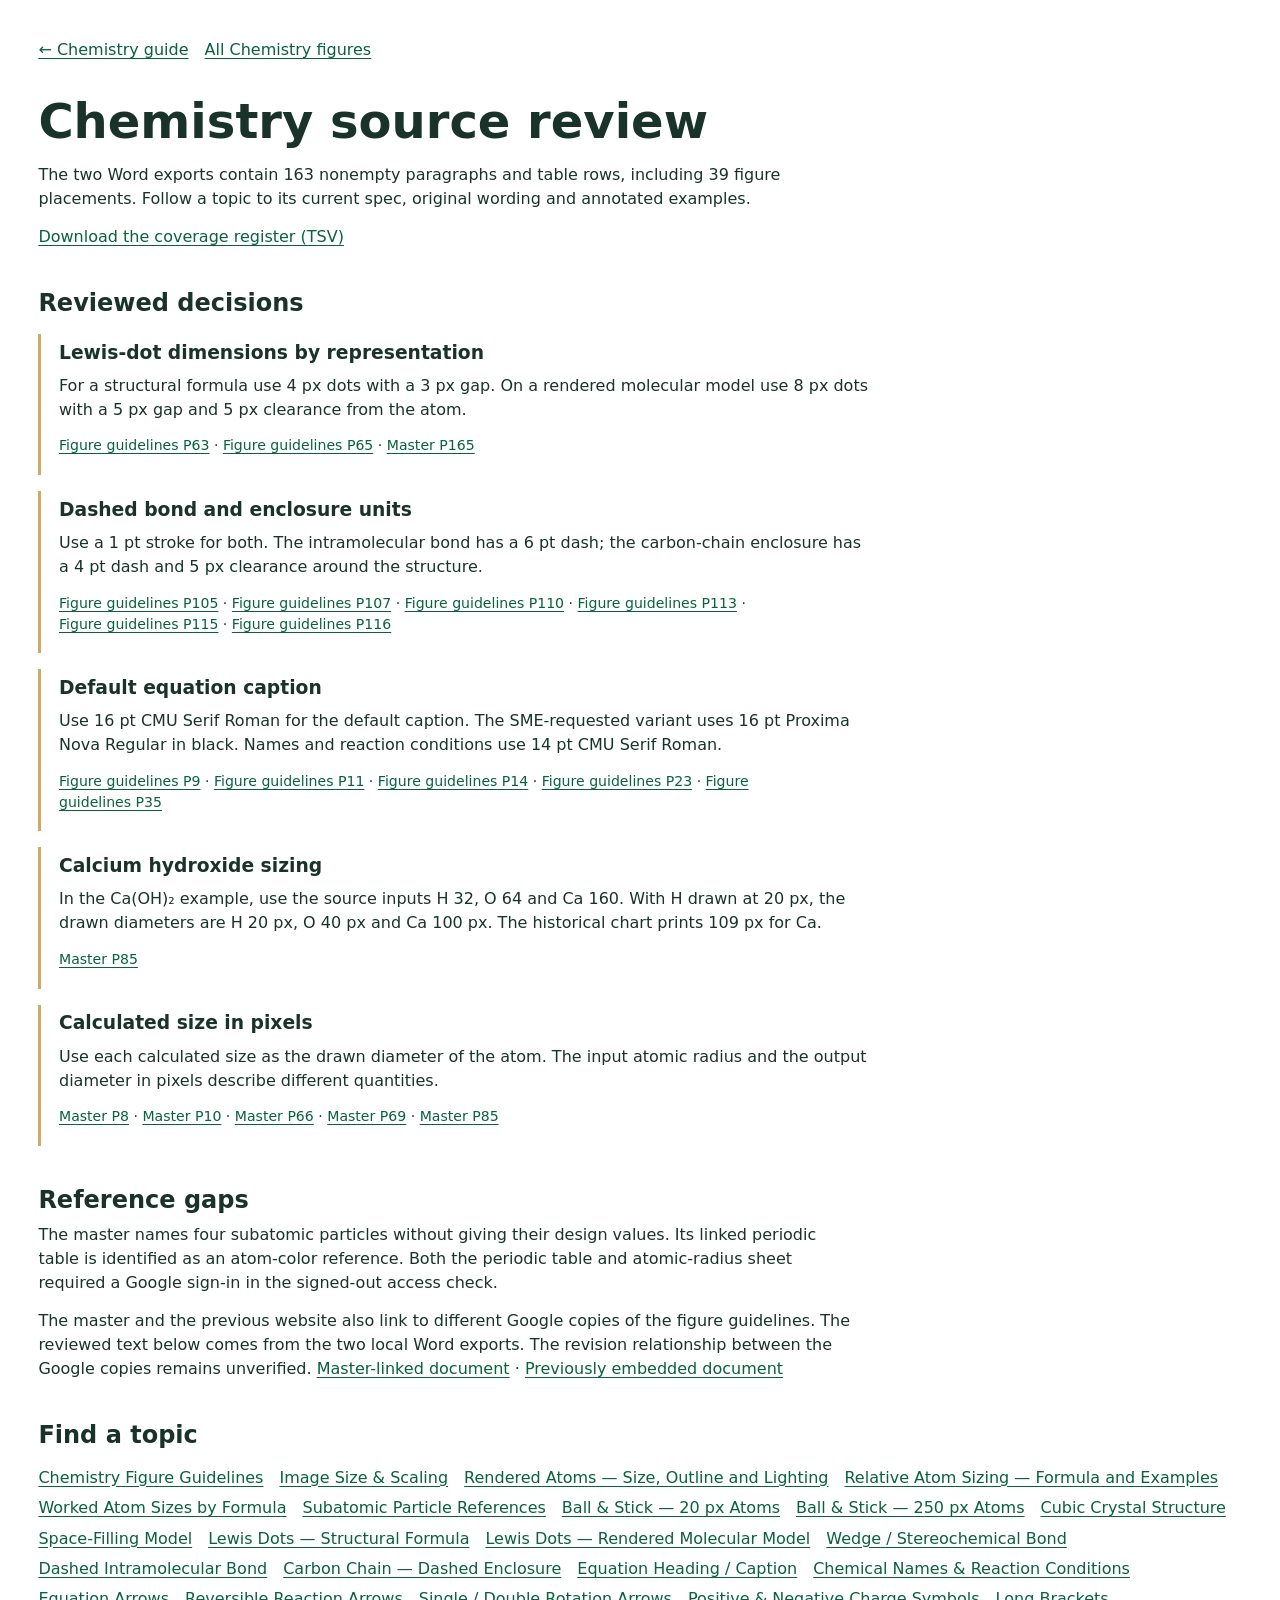
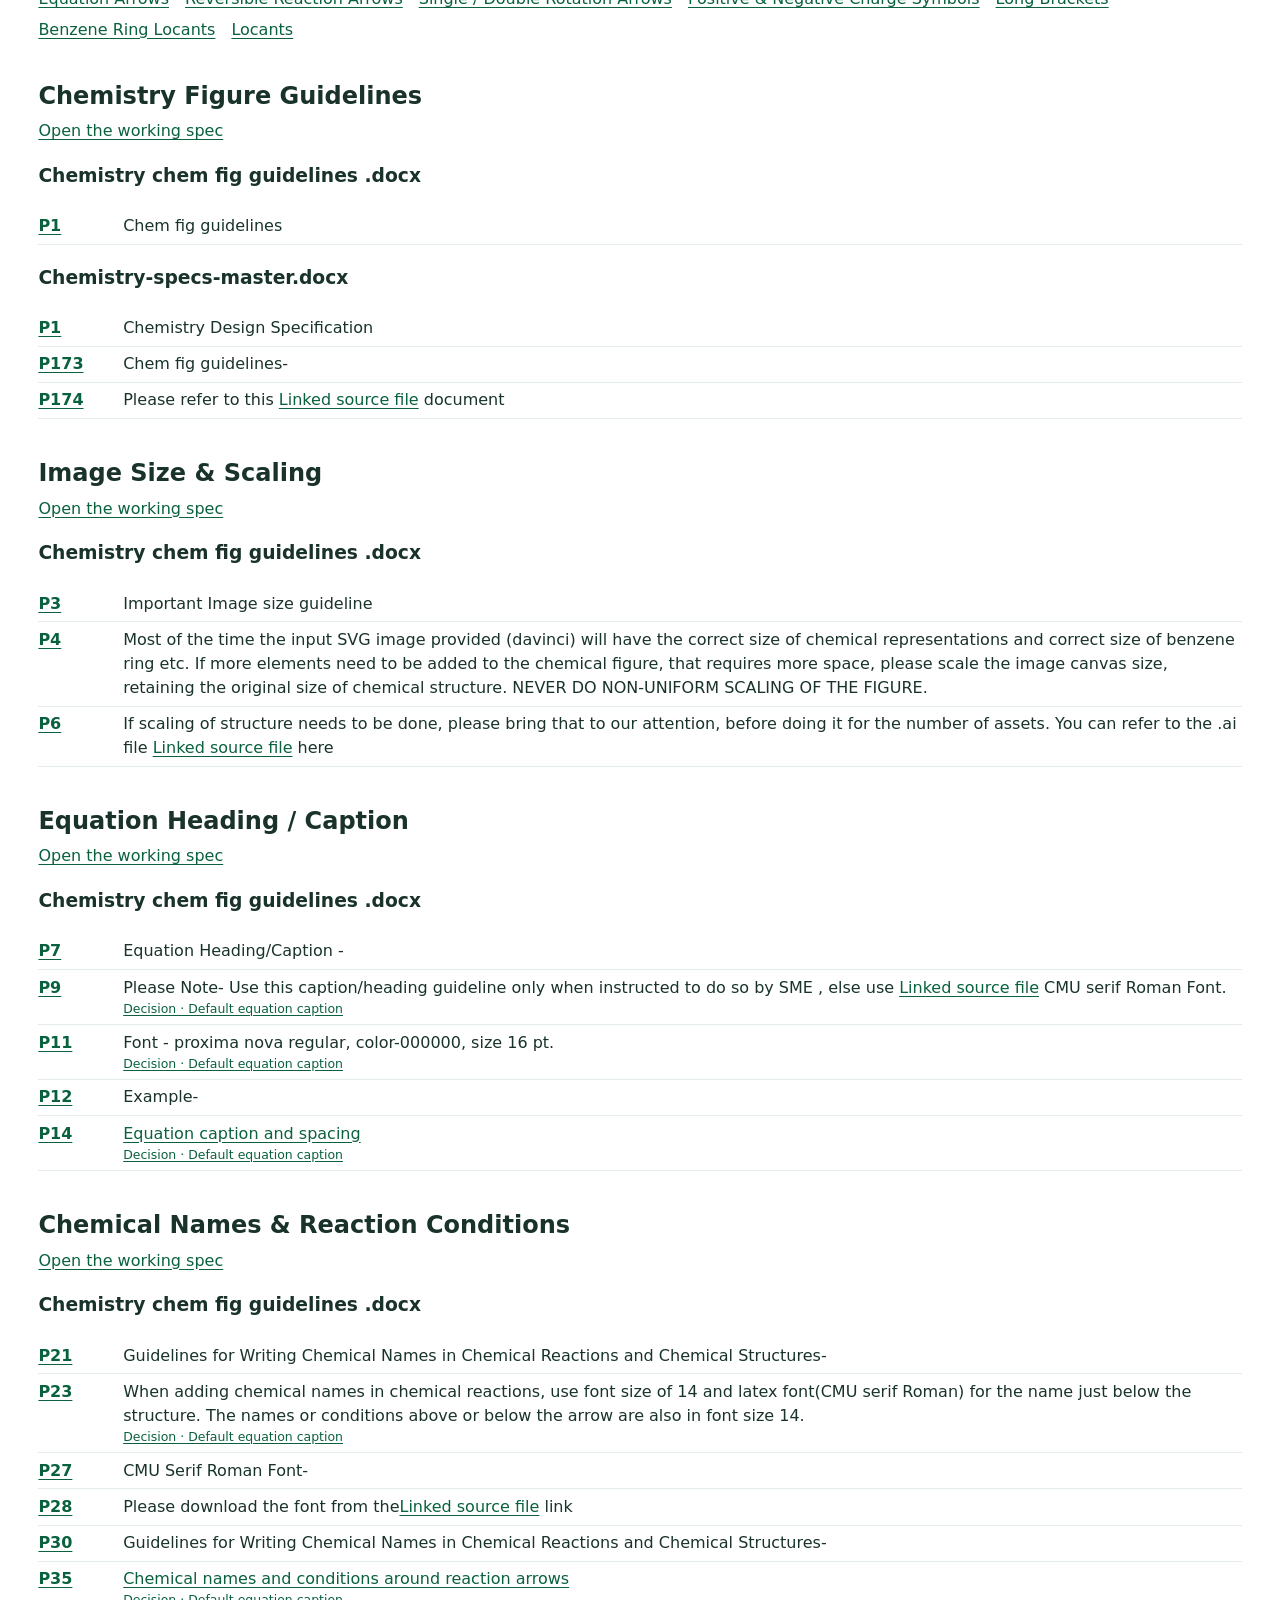
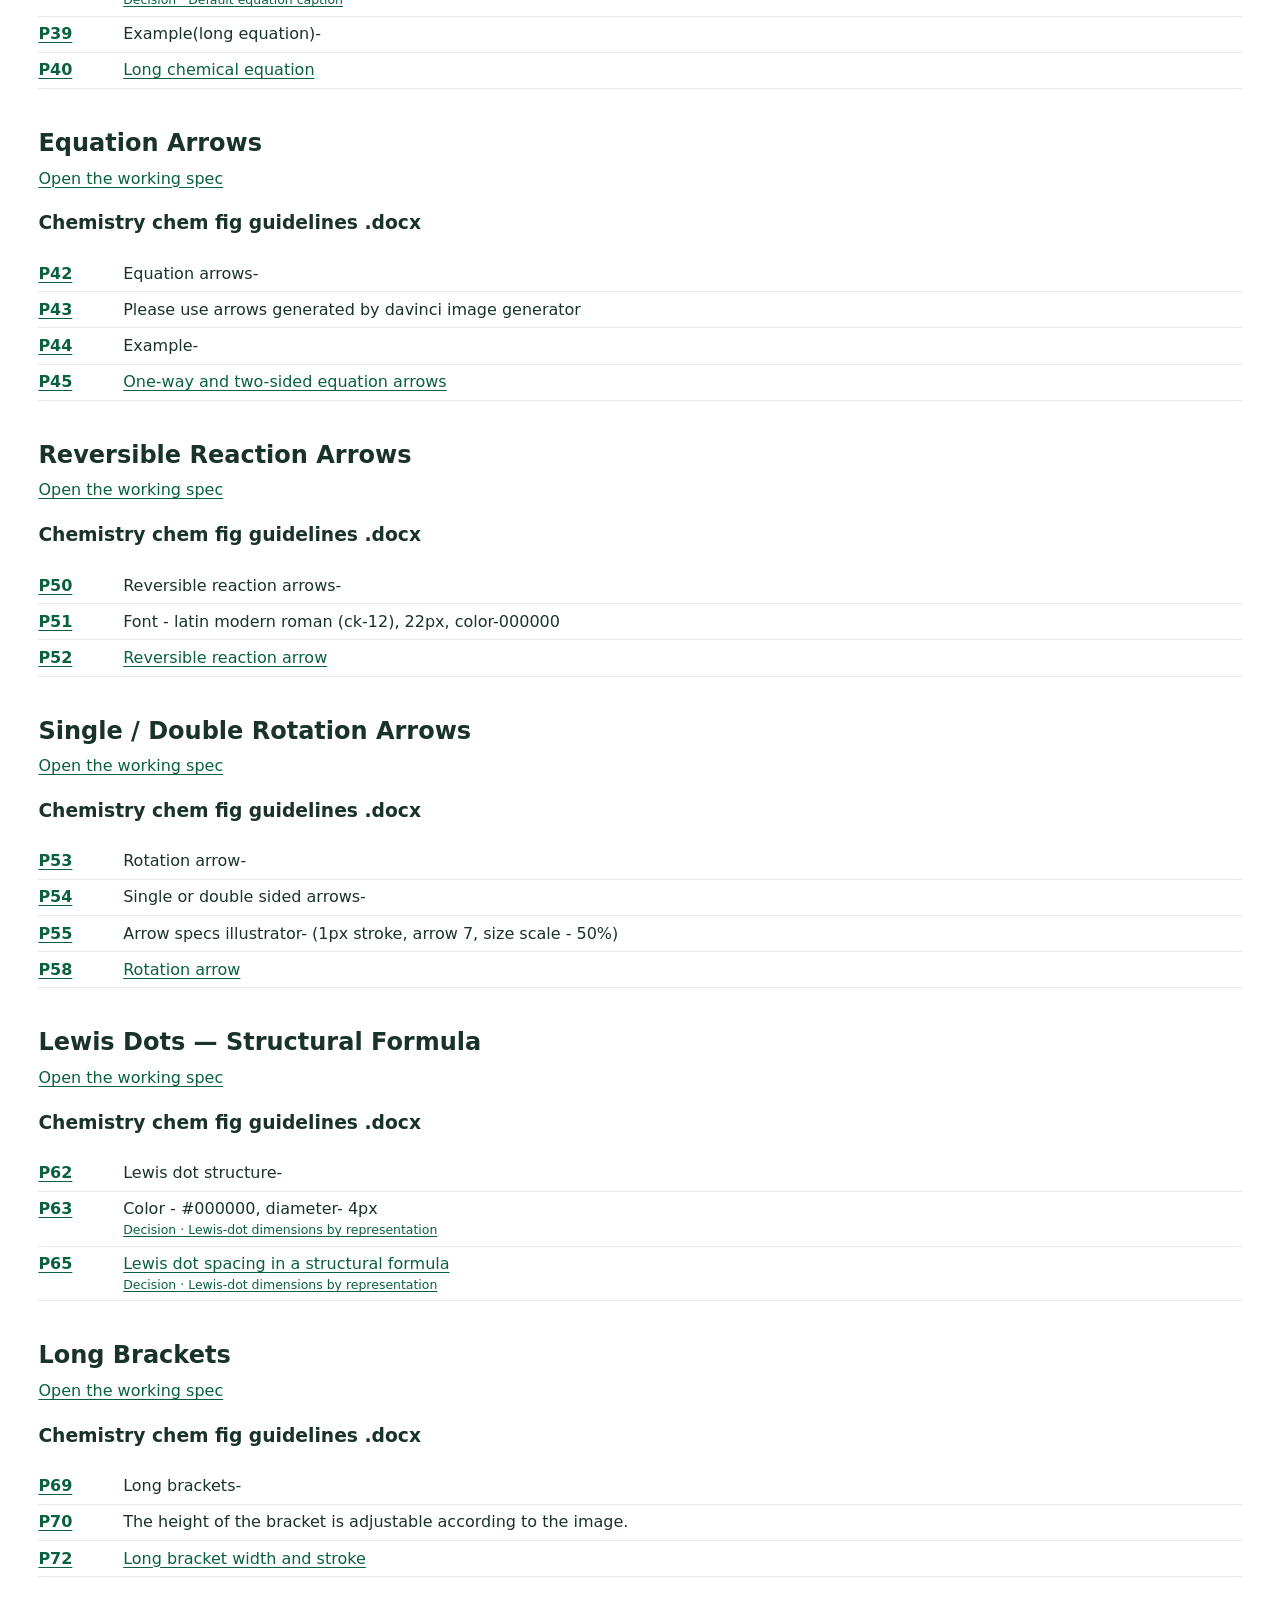
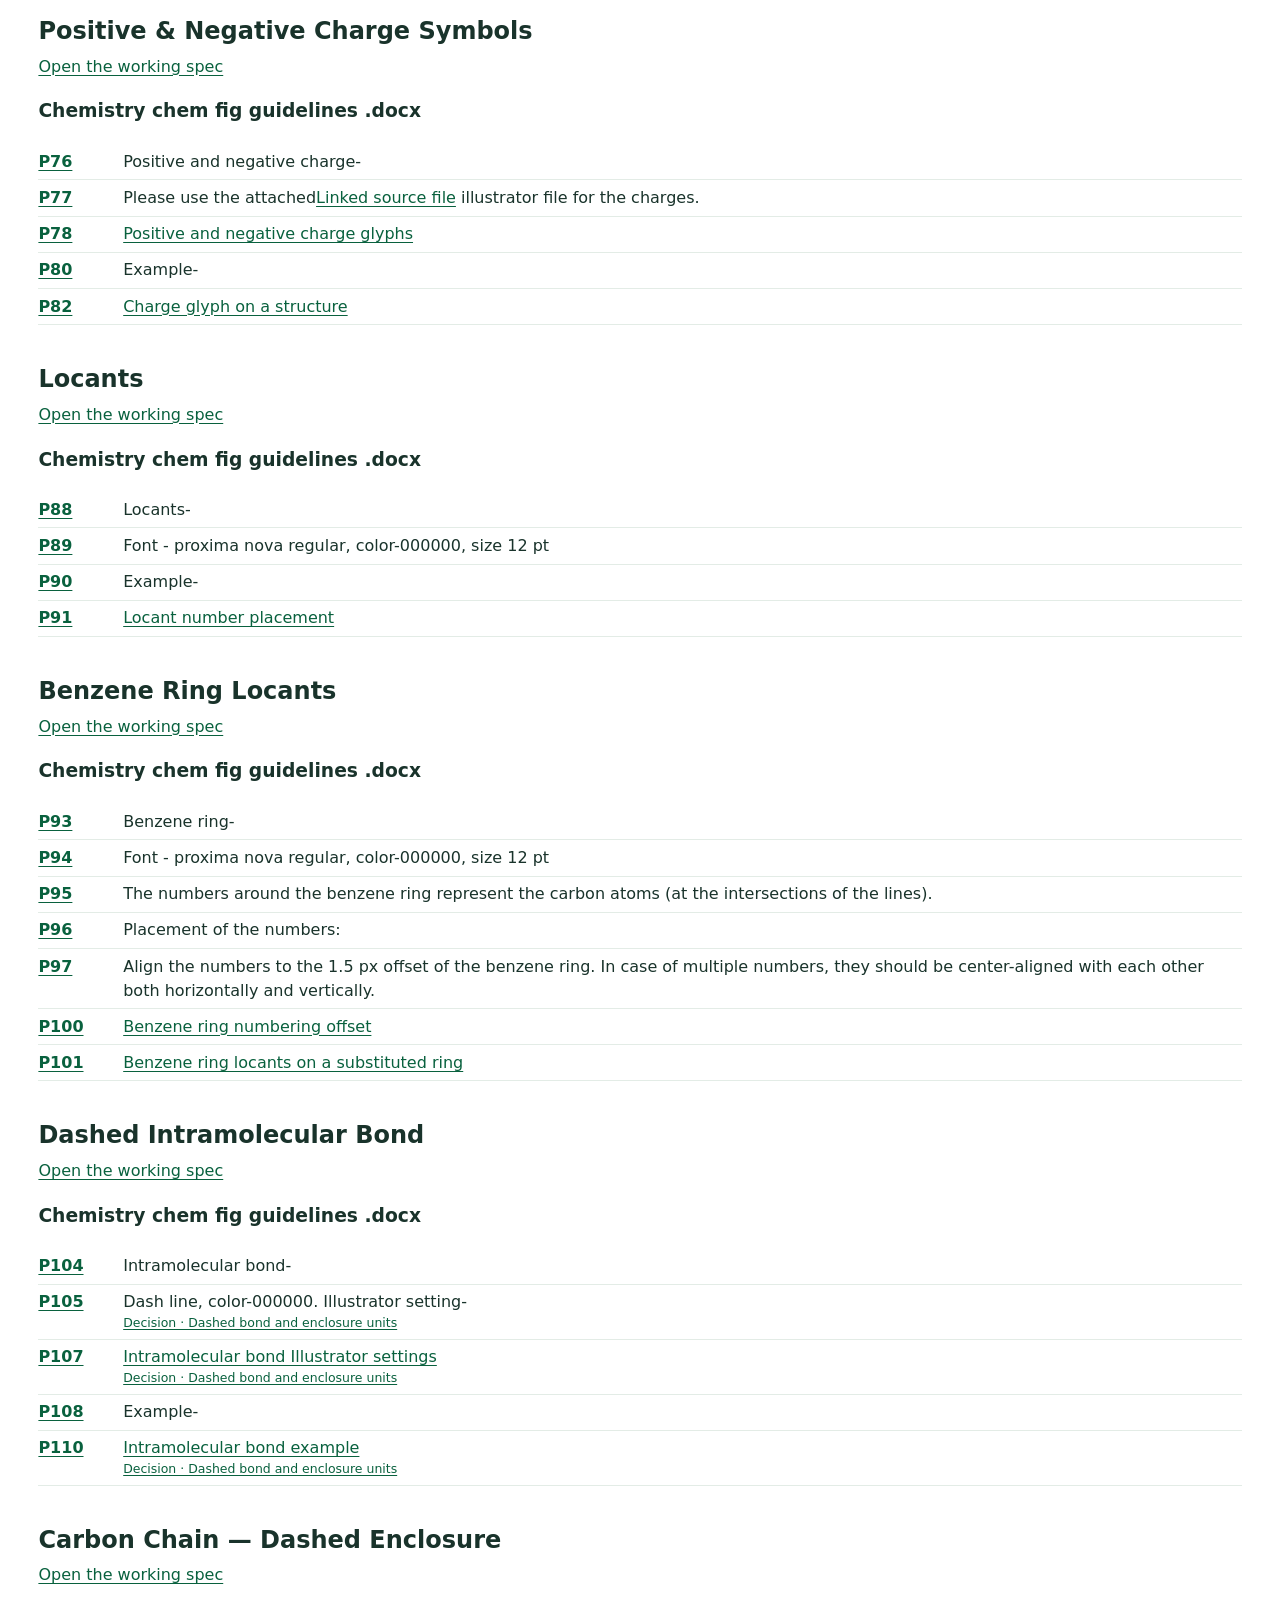
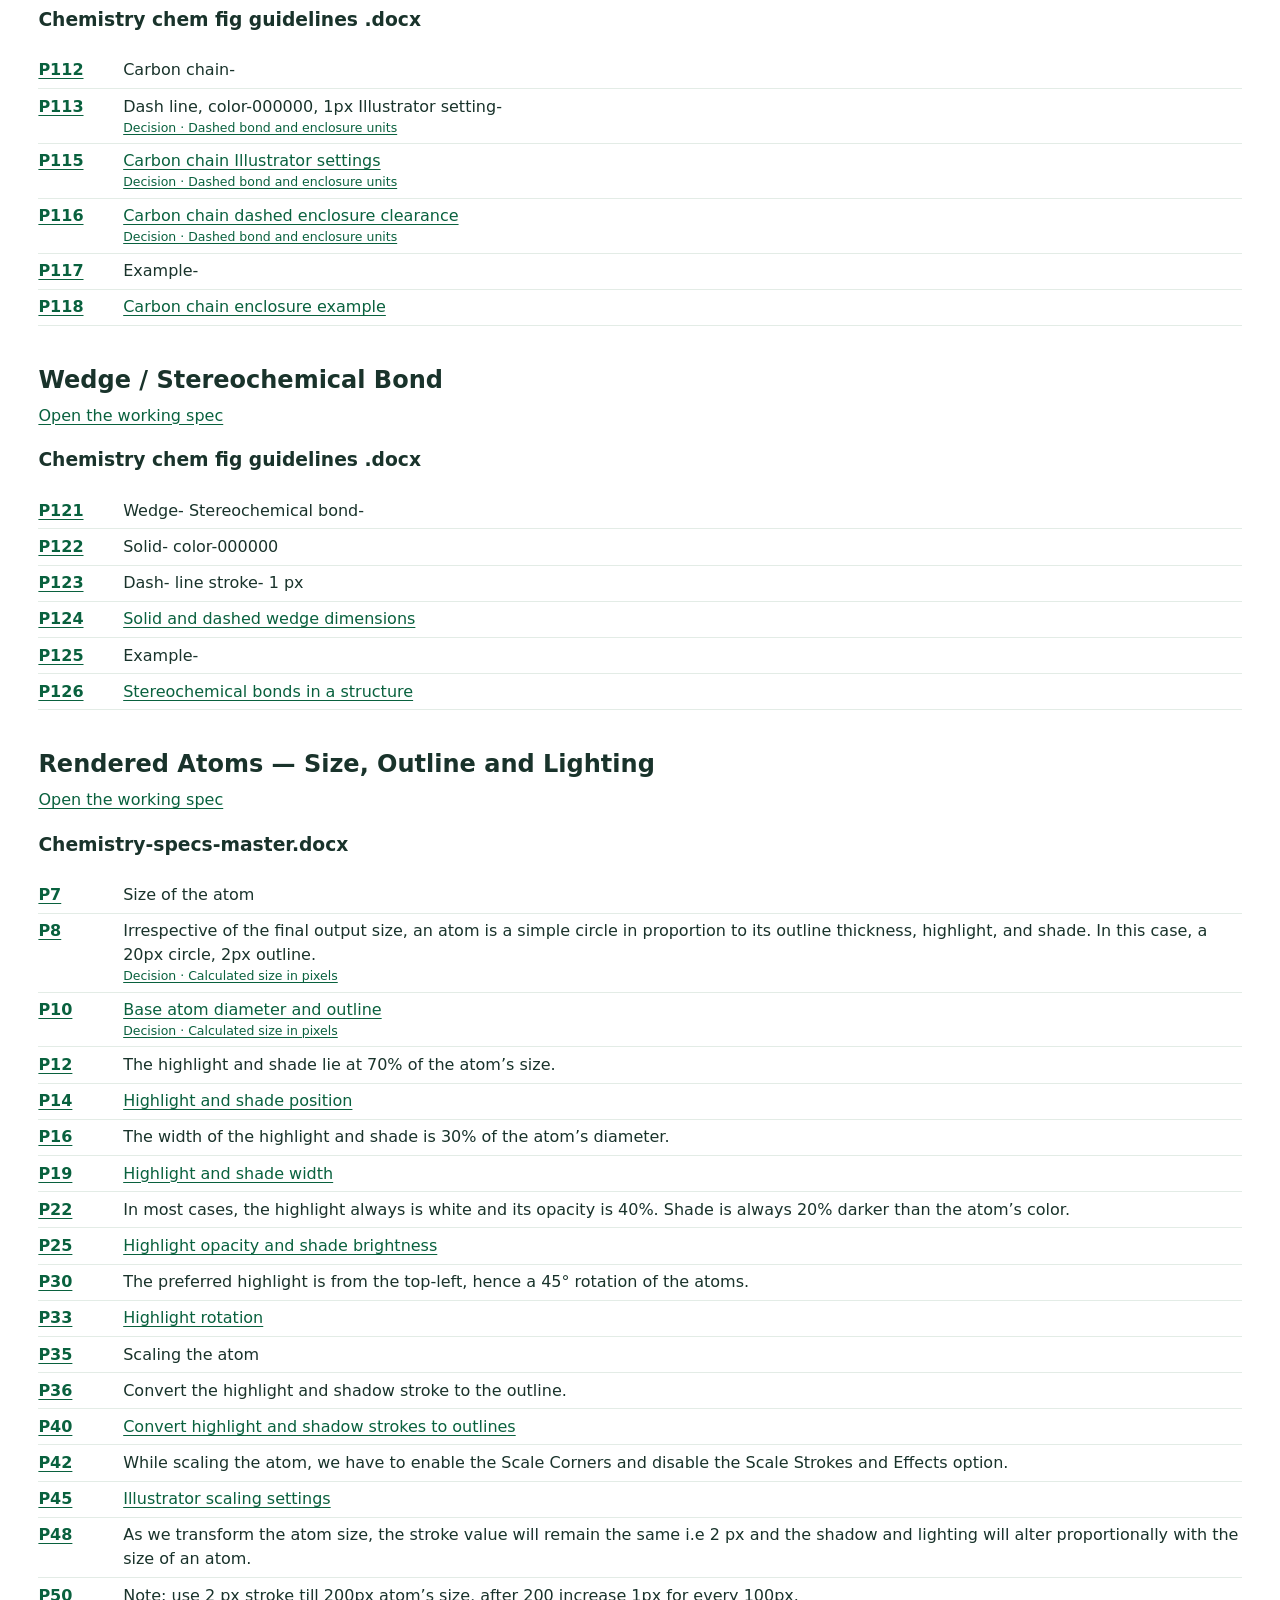
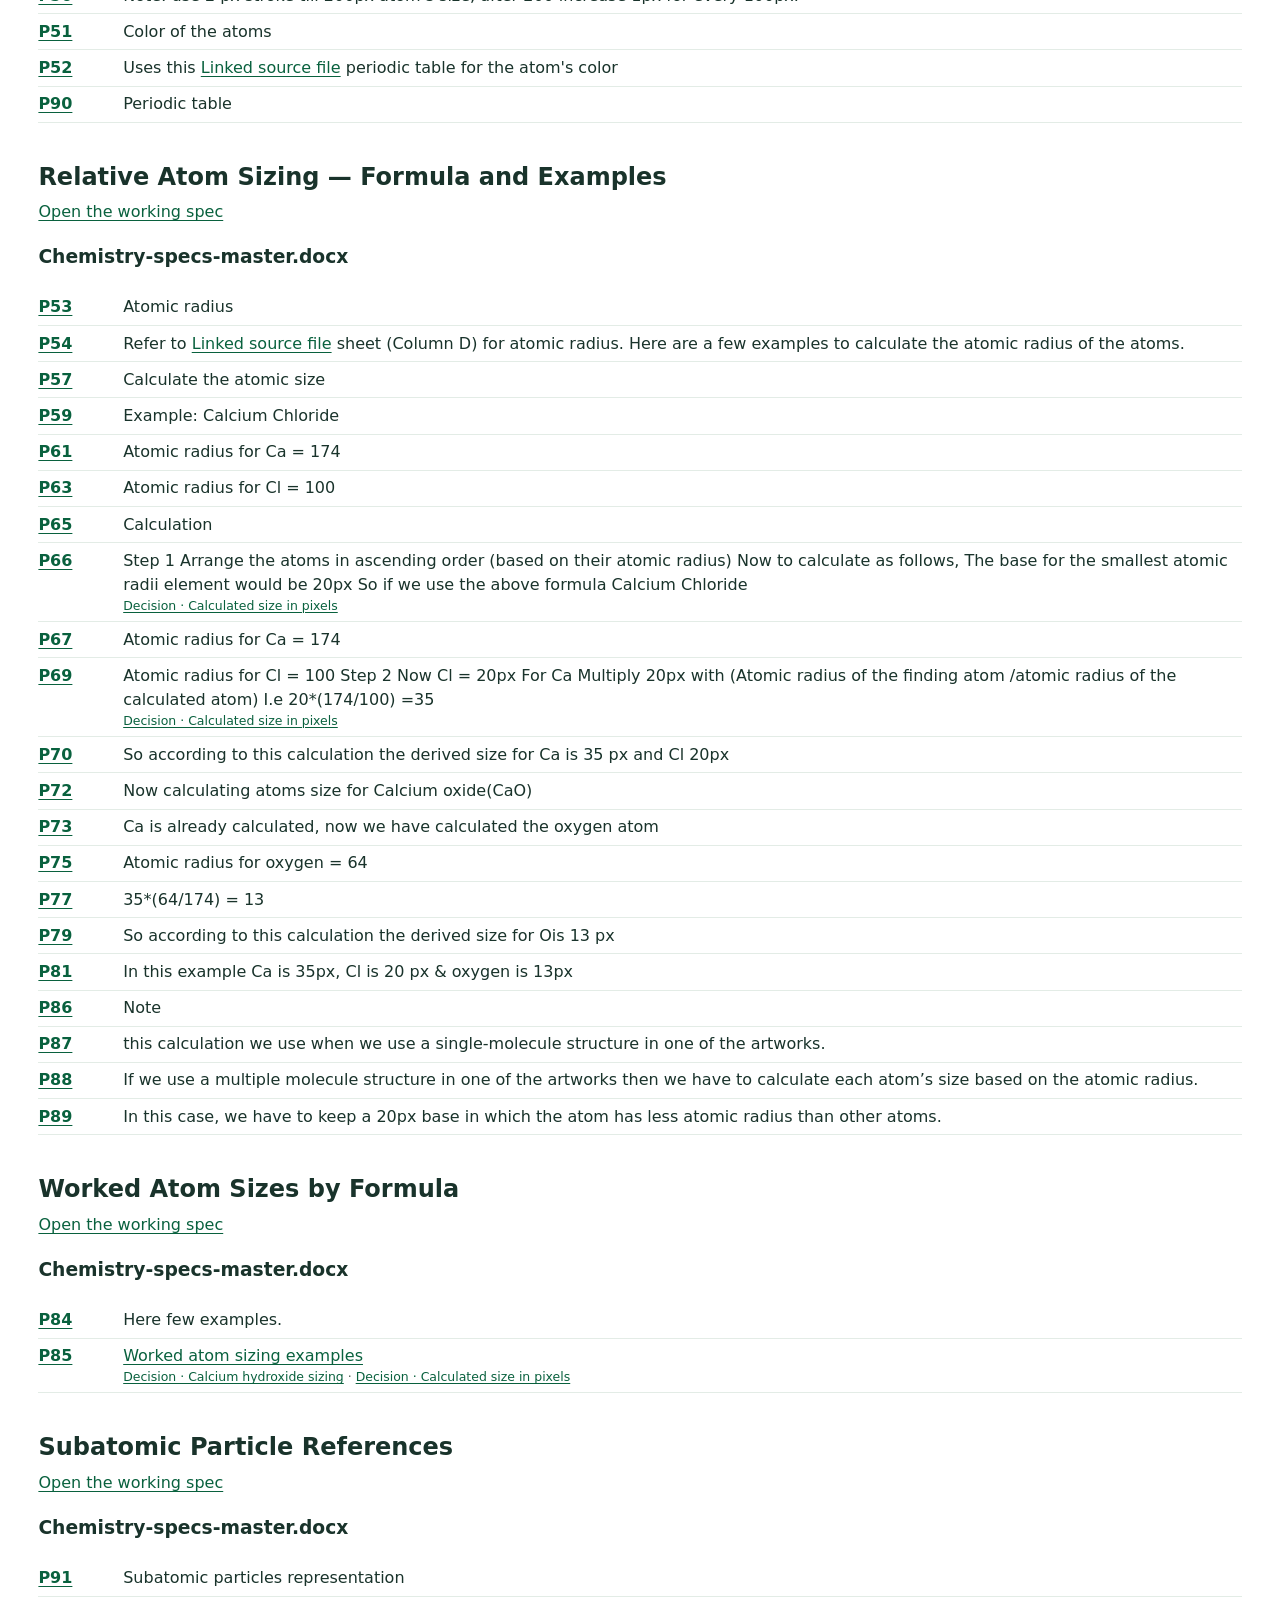
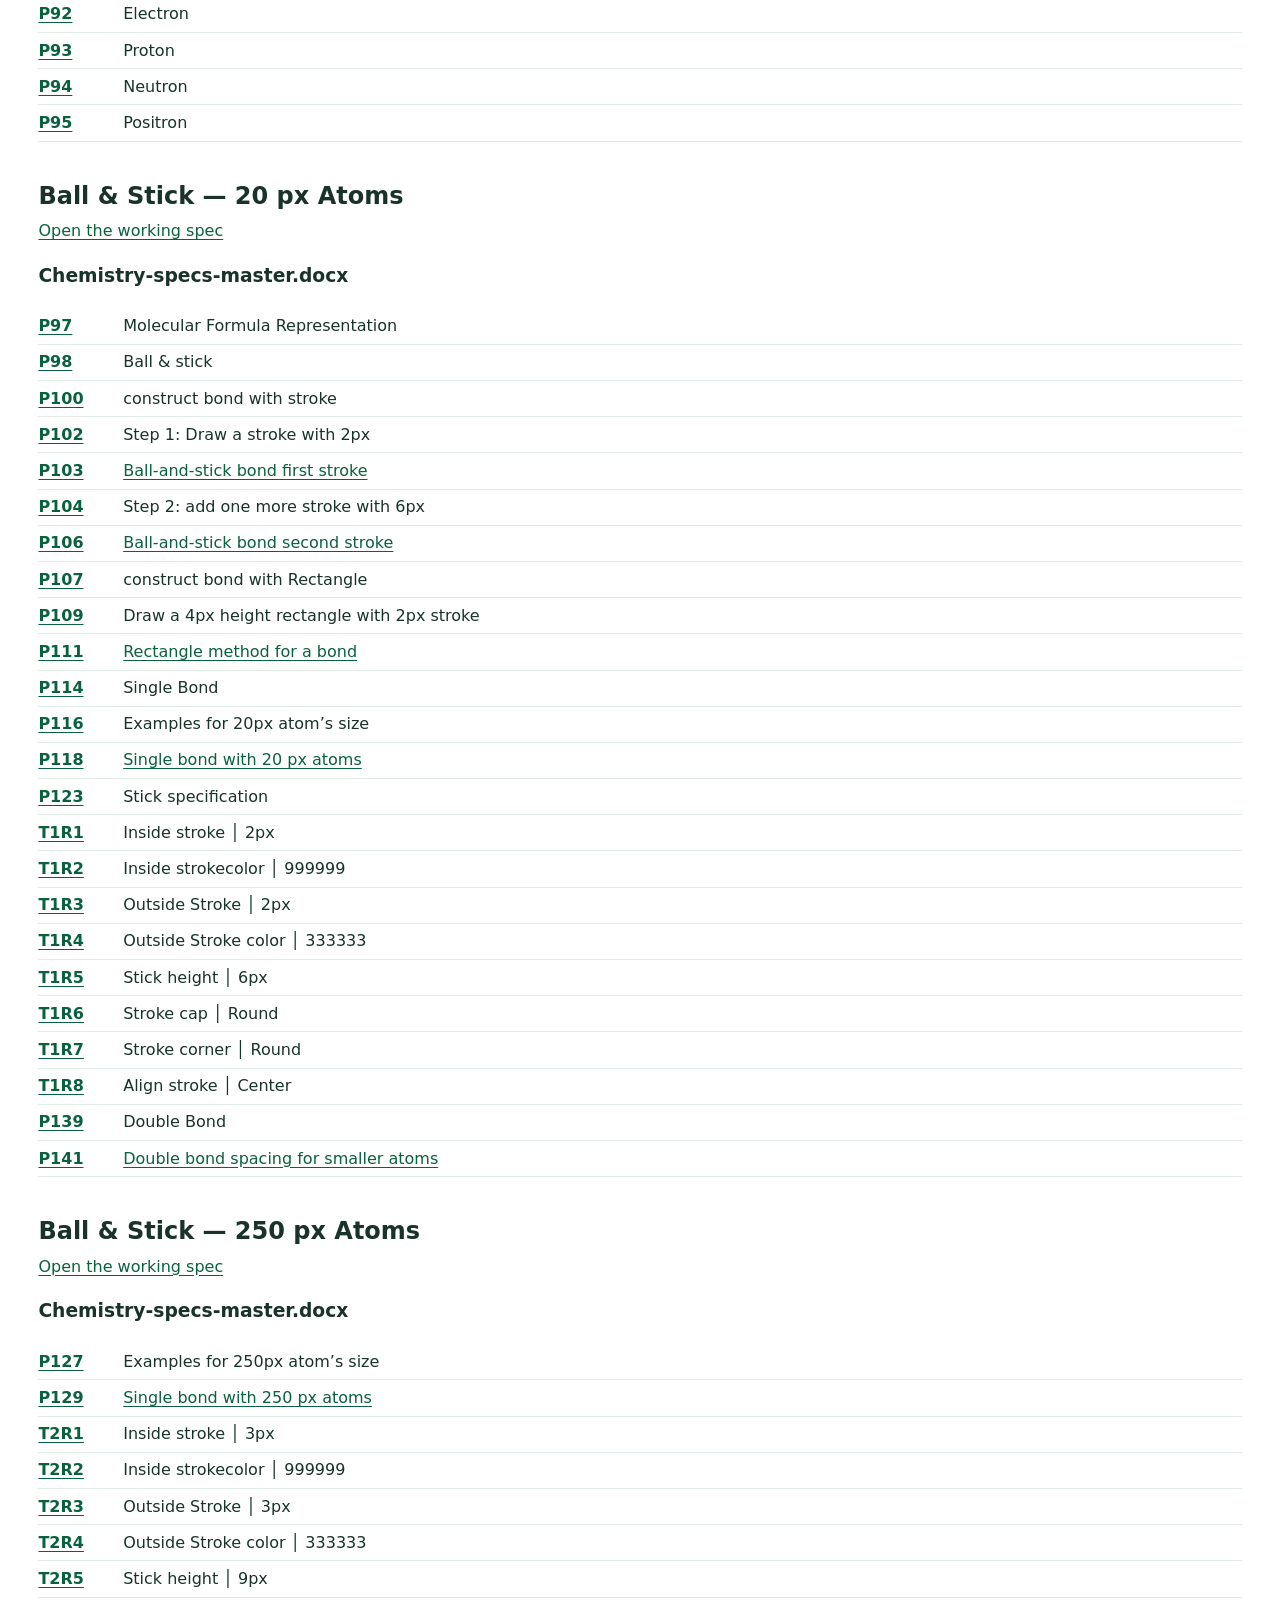
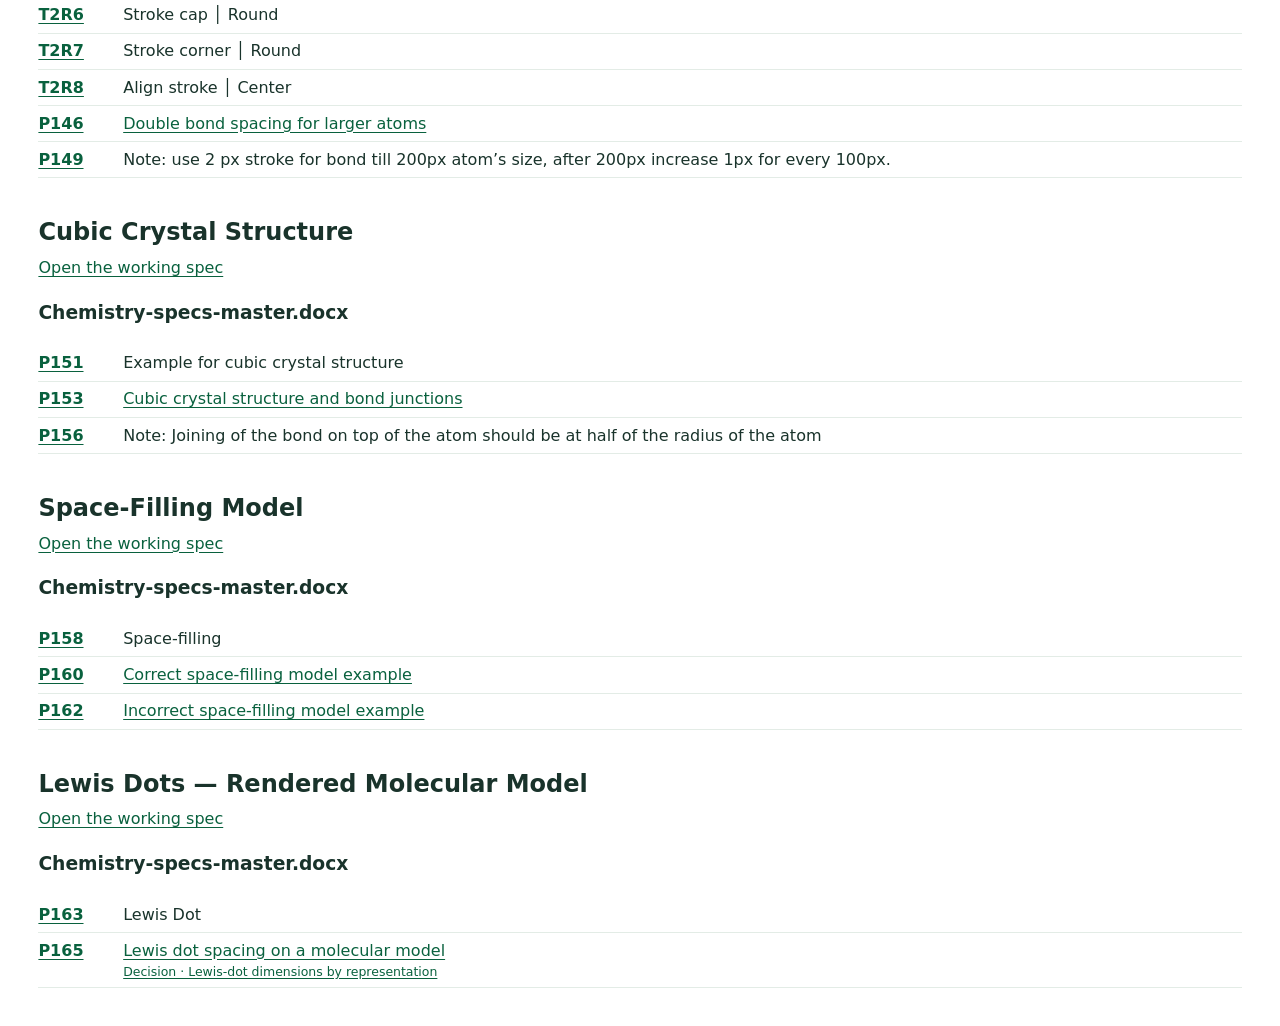
==== chemistry-review/index.html @ 17029b1c "Publish reviewed Chemistry design rules and source figures" ====
<!doctype html><html lang="en"><meta charset="utf-8"><meta name="viewport" content="width=device-width,initial-scale=1"><title>Chemistry source review · CK-12</title><link rel="stylesheet" href="../math-review/review.css"><main>
<nav><a href="../?spec=chem-fig-doc">← Chemistry guide</a>　<a href="../source-images/?subject=Chemistry">All Chemistry figures</a></nav>
<h1>Chemistry source review</h1><p>The two Word exports contain 163 nonempty paragraphs and table rows, including 39 figure placements. Follow a topic to its current spec, original wording and annotated examples.</p>
<p><a href="source-coverage.tsv">Download the coverage register (TSV)</a></p>
<h2 id="decisions">Reviewed decisions</h2>
<article id="decision-lewis"><h3>Lewis-dot dimensions by representation</h3><p>For a structural formula use 4 px dots with a 3 px gap. On a rendered molecular model use 8 px dots with a 5 px gap and 5 px clearance from the atom.</p><p class="refs"><a href="#FP63">Figure guidelines P63</a> · <a href="#FP65">Figure guidelines P65</a> · <a href="#MP165">Master P165</a></p></article>
<article id="decision-strokes"><h3>Dashed bond and enclosure units</h3><p>Use a 1 pt stroke for both. The intramolecular bond has a 6 pt dash; the carbon-chain enclosure has a 4 pt dash and 5 px clearance around the structure.</p><p class="refs"><a href="#FP105">Figure guidelines P105</a> · <a href="#FP107">Figure guidelines P107</a> · <a href="#FP110">Figure guidelines P110</a> · <a href="#FP113">Figure guidelines P113</a> · <a href="#FP115">Figure guidelines P115</a> · <a href="#FP116">Figure guidelines P116</a></p></article>
<article id="decision-caption"><h3>Default equation caption</h3><p>Use 16 pt CMU Serif Roman for the default caption. The SME-requested variant uses 16 pt Proxima Nova Regular in black. Names and reaction conditions use 14 pt CMU Serif Roman.</p><p class="refs"><a href="#FP9">Figure guidelines P9</a> · <a href="#FP11">Figure guidelines P11</a> · <a href="#FP14">Figure guidelines P14</a> · <a href="#FP23">Figure guidelines P23</a> · <a href="#FP35">Figure guidelines P35</a></p></article>
<article id="decision-calcium"><h3>Calcium hydroxide sizing</h3><p>In the Ca(OH)₂ example, use the source inputs H 32, O 64 and Ca 160. With H drawn at 20 px, the drawn diameters are H 20 px, O 40 px and Ca 100 px. The historical chart prints 109 px for Ca.</p><p class="refs"><a href="#MP85">Master P85</a></p></article>
<article id="decision-diameter"><h3>Calculated size in pixels</h3><p>Use each calculated size as the drawn diameter of the atom. The input atomic radius and the output diameter in pixels describe different quantities.</p><p class="refs"><a href="#MP8">Master P8</a> · <a href="#MP10">Master P10</a> · <a href="#MP66">Master P66</a> · <a href="#MP69">Master P69</a> · <a href="#MP85">Master P85</a></p></article>
<h2>Reference gaps</h2><p>The master names four subatomic particles without giving their design values. Its linked periodic table is identified as an atom-color reference. Both the periodic table and atomic-radius sheet required a Google sign-in in the signed-out access check.</p><p>The master and the previous website also link to different Google copies of the figure guidelines. The reviewed text below comes from the two local Word exports. The revision relationship between the Google copies remains unverified. <a href="https://docs.google.com/document/d/1Hb41vVrLem7t7xaDJa_wzyF-lQygRajLfeIqIqdm0hU?usp=drive_fs">Master-linked document</a> · <a href="https://docs.google.com/document/d/14FD8QgNC7PnpQK_DXEW1kOVtYjal9ZN9/preview">Previously embedded document</a></p>
<h2>Find a topic</h2><nav class="contents"><a href="#topic-chem-fig-doc">Chemistry Figure Guidelines</a><a href="#topic-chem-image-size">Image Size &amp; Scaling</a><a href="#topic-atom-base">Rendered Atoms — Size, Outline and Lighting</a><a href="#topic-atom-scaling">Relative Atom Sizing — Formula and Examples</a><a href="#topic-atom-size-examples">Worked Atom Sizes by Formula</a><a href="#topic-subatomic">Subatomic Particle References</a><a href="#topic-ball-stick-small">Ball &amp; Stick — 20 px Atoms</a><a href="#topic-ball-stick-large">Ball &amp; Stick — 250 px Atoms</a><a href="#topic-cubic-crystal">Cubic Crystal Structure</a><a href="#topic-space-filling">Space-Filling Model</a><a href="#topic-lewis-dot-chem">Lewis Dots — Structural Formula</a><a href="#topic-lewis-dot-model">Lewis Dots — Rendered Molecular Model</a><a href="#topic-wedge-bond">Wedge / Stereochemical Bond</a><a href="#topic-intramolecular">Dashed Intramolecular Bond</a><a href="#topic-carbon-chain">Carbon Chain — Dashed Enclosure</a><a href="#topic-chem-equation-font">Equation Heading / Caption</a><a href="#topic-chem-names">Chemical Names &amp; Reaction Conditions</a><a href="#topic-equation-arrows">Equation Arrows</a><a href="#topic-reversible-reaction">Reversible Reaction Arrows</a><a href="#topic-rotation-arrows">Single / Double Rotation Arrows</a><a href="#topic-chem-charge">Positive &amp; Negative Charge Symbols</a><a href="#topic-long-brackets">Long Brackets</a><a href="#topic-benzene-ring">Benzene Ring Locants</a><a href="#topic-locants">Locants</a></nav>
<section id="topic-chem-fig-doc"><h2>Chemistry Figure Guidelines</h2><p><a href="../?spec=chem-fig-doc">Open the working spec</a></p>
<h3>Chemistry chem fig guidelines .docx</h3>
<div class="passage" id="FP1"><b><a href="#FP1">P1</a></b><div>Chem fig guidelines</div></div>
<h3>Chemistry-specs-master.docx</h3>
<div class="passage" id="MP1"><b><a href="#MP1">P1</a></b><div>Chemistry Design Specification</div></div>
<div class="passage" id="MP173"><b><a href="#MP173">P173</a></b><div>Chem fig guidelines-</div></div>
<div class="passage" id="MP174"><b><a href="#MP174">P174</a></b><div>Please refer to this <a href="https://docs.google.com/document/d/1Hb41vVrLem7t7xaDJa_wzyF-lQygRajLfeIqIqdm0hU?usp=drive_fs">Linked source file</a> document</div></div>
</section>
<section id="topic-chem-image-size"><h2>Image Size &amp; Scaling</h2><p><a href="../?spec=chem-image-size">Open the working spec</a></p>
<h3>Chemistry chem fig guidelines .docx</h3>
<div class="passage" id="FP3"><b><a href="#FP3">P3</a></b><div>Important Image size guideline</div></div>
<div class="passage" id="FP4"><b><a href="#FP4">P4</a></b><div>Most of the time the input SVG image provided (davinci) will have the correct size of chemical representations and correct size of benzene ring etc. If more elements need to be added to the chemical figure, that requires more space, please scale the image canvas size, retaining the original size of chemical structure.  NEVER DO NON-UNIFORM SCALING OF THE FIGURE.</div></div>
<div class="passage" id="FP6"><b><a href="#FP6">P6</a></b><div>If scaling of structure needs to be done, please bring that to our attention, before doing it for the number of assets.  You can refer to the .ai file <a href="https://drive.google.com/open?id=1TbVfYxc1cIMVSrS2a3U2ZzQ8_Q62gzma&amp;usp=drive_fs">Linked source file</a> here</div></div>
</section>
<section id="topic-chem-equation-font"><h2>Equation Heading / Caption</h2><p><a href="../?spec=chem-equation-font">Open the working spec</a></p>
<h3>Chemistry chem fig guidelines .docx</h3>
<div class="passage" id="FP7"><b><a href="#FP7">P7</a></b><div>Equation Heading/Caption -</div></div>
<div class="passage" id="FP9"><b><a href="#FP9">P9</a></b><div>Please Note- Use this caption/heading guideline only when instructed to do so by SME , else use <a href="https://drive.google.com/open?id=1wM5EEnnxLuiuwTp-aik9oHhLZNIDapLj&amp;usp=drive_fs">Linked source file</a> CMU serif Roman Font. <small><a href="#decision-caption">Decision · Default equation caption</a></small></div></div>
<div class="passage" id="FP11"><b><a href="#FP11">P11</a></b><div>Font - proxima nova regular, color-000000, size 16 pt. <small><a href="#decision-caption">Decision · Default equation caption</a></small></div></div>
<div class="passage" id="FP12"><b><a href="#FP12">P12</a></b><div>Example-</div></div>
<div class="passage" id="FP14"><b><a href="#FP14">P14</a></b><div><a href="../source-images/#chemistry-figures-p14">Equation caption and spacing</a> <small><a href="#decision-caption">Decision · Default equation caption</a></small></div></div>
</section>
<section id="topic-chem-names"><h2>Chemical Names &amp; Reaction Conditions</h2><p><a href="../?spec=chem-names">Open the working spec</a></p>
<h3>Chemistry chem fig guidelines .docx</h3>
<div class="passage" id="FP21"><b><a href="#FP21">P21</a></b><div>Guidelines for Writing Chemical Names in Chemical Reactions and Chemical Structures-</div></div>
<div class="passage" id="FP23"><b><a href="#FP23">P23</a></b><div>When adding chemical names in chemical reactions, use font size of 14 and latex font(CMU serif Roman) for the name just below the structure. The names or conditions above or below the arrow are also in font size 14. <small><a href="#decision-caption">Decision · Default equation caption</a></small></div></div>
<div class="passage" id="FP27"><b><a href="#FP27">P27</a></b><div>CMU Serif Roman Font-</div></div>
<div class="passage" id="FP28"><b><a href="#FP28">P28</a></b><div>Please download the font from the<a href="https://drive.google.com/open?id=1wM5EEnnxLuiuwTp-aik9oHhLZNIDapLj&amp;usp=drive_fs">Linked source file</a>  link</div></div>
<div class="passage" id="FP30"><b><a href="#FP30">P30</a></b><div>Guidelines for Writing Chemical Names in Chemical Reactions and Chemical Structures-</div></div>
<div class="passage" id="FP35"><b><a href="#FP35">P35</a></b><div><a href="../source-images/#chemistry-figures-p35">Chemical names and conditions around reaction arrows</a> <small><a href="#decision-caption">Decision · Default equation caption</a></small></div></div>
<div class="passage" id="FP39"><b><a href="#FP39">P39</a></b><div>Example(long equation)-</div></div>
<div class="passage" id="FP40"><b><a href="#FP40">P40</a></b><div><a href="../source-images/#chemistry-figures-p40">Long chemical equation</a></div></div>
</section>
<section id="topic-equation-arrows"><h2>Equation Arrows</h2><p><a href="../?spec=equation-arrows">Open the working spec</a></p>
<h3>Chemistry chem fig guidelines .docx</h3>
<div class="passage" id="FP42"><b><a href="#FP42">P42</a></b><div>Equation arrows-</div></div>
<div class="passage" id="FP43"><b><a href="#FP43">P43</a></b><div>Please use arrows generated by davinci image generator</div></div>
<div class="passage" id="FP44"><b><a href="#FP44">P44</a></b><div>Example-</div></div>
<div class="passage" id="FP45"><b><a href="#FP45">P45</a></b><div><a href="../source-images/#chemistry-figures-p45">One-way and two-sided equation arrows</a></div></div>
</section>
<section id="topic-reversible-reaction"><h2>Reversible Reaction Arrows</h2><p><a href="../?spec=reversible-reaction">Open the working spec</a></p>
<h3>Chemistry chem fig guidelines .docx</h3>
<div class="passage" id="FP50"><b><a href="#FP50">P50</a></b><div>Reversible reaction arrows-</div></div>
<div class="passage" id="FP51"><b><a href="#FP51">P51</a></b><div>Font - latin modern roman (ck-12), 22px, color-000000</div></div>
<div class="passage" id="FP52"><b><a href="#FP52">P52</a></b><div><a href="../source-images/#chemistry-figures-p52">Reversible reaction arrow</a></div></div>
</section>
<section id="topic-rotation-arrows"><h2>Single / Double Rotation Arrows</h2><p><a href="../?spec=rotation-arrows">Open the working spec</a></p>
<h3>Chemistry chem fig guidelines .docx</h3>
<div class="passage" id="FP53"><b><a href="#FP53">P53</a></b><div>Rotation arrow-</div></div>
<div class="passage" id="FP54"><b><a href="#FP54">P54</a></b><div>Single or double sided arrows-</div></div>
<div class="passage" id="FP55"><b><a href="#FP55">P55</a></b><div>Arrow specs illustrator-  (1px stroke, arrow 7, size scale - 50%)</div></div>
<div class="passage" id="FP58"><b><a href="#FP58">P58</a></b><div><a href="../source-images/#chemistry-figures-p58">Rotation arrow</a></div></div>
</section>
<section id="topic-lewis-dot-chem"><h2>Lewis Dots — Structural Formula</h2><p><a href="../?spec=lewis-dot-chem">Open the working spec</a></p>
<h3>Chemistry chem fig guidelines .docx</h3>
<div class="passage" id="FP62"><b><a href="#FP62">P62</a></b><div>Lewis dot structure-</div></div>
<div class="passage" id="FP63"><b><a href="#FP63">P63</a></b><div>Color - #000000, diameter- 4px <small><a href="#decision-lewis">Decision · Lewis-dot dimensions by representation</a></small></div></div>
<div class="passage" id="FP65"><b><a href="#FP65">P65</a></b><div><a href="../source-images/#chemistry-figures-p65">Lewis dot spacing in a structural formula</a> <small><a href="#decision-lewis">Decision · Lewis-dot dimensions by representation</a></small></div></div>
</section>
<section id="topic-long-brackets"><h2>Long Brackets</h2><p><a href="../?spec=long-brackets">Open the working spec</a></p>
<h3>Chemistry chem fig guidelines .docx</h3>
<div class="passage" id="FP69"><b><a href="#FP69">P69</a></b><div>Long brackets-</div></div>
<div class="passage" id="FP70"><b><a href="#FP70">P70</a></b><div>The height of the bracket is adjustable according to the image.</div></div>
<div class="passage" id="FP72"><b><a href="#FP72">P72</a></b><div><a href="../source-images/#chemistry-figures-p72">Long bracket width and stroke</a></div></div>
</section>
<section id="topic-chem-charge"><h2>Positive &amp; Negative Charge Symbols</h2><p><a href="../?spec=chem-charge">Open the working spec</a></p>
<h3>Chemistry chem fig guidelines .docx</h3>
<div class="passage" id="FP76"><b><a href="#FP76">P76</a></b><div>Positive and negative charge-</div></div>
<div class="passage" id="FP77"><b><a href="#FP77">P77</a></b><div>Please use the attached<a href="https://drive.google.com/open?id=1Tyeq4raCrkF3P73czzVtoRyAx2ngJpm0&amp;usp=drive_fs">Linked source file</a>  illustrator file for the charges.</div></div>
<div class="passage" id="FP78"><b><a href="#FP78">P78</a></b><div><a href="../source-images/#chemistry-figures-p78">Positive and negative charge glyphs</a></div></div>
<div class="passage" id="FP80"><b><a href="#FP80">P80</a></b><div>Example-</div></div>
<div class="passage" id="FP82"><b><a href="#FP82">P82</a></b><div><a href="../source-images/#chemistry-figures-p82">Charge glyph on a structure</a></div></div>
</section>
<section id="topic-locants"><h2>Locants</h2><p><a href="../?spec=locants">Open the working spec</a></p>
<h3>Chemistry chem fig guidelines .docx</h3>
<div class="passage" id="FP88"><b><a href="#FP88">P88</a></b><div>Locants-</div></div>
<div class="passage" id="FP89"><b><a href="#FP89">P89</a></b><div>Font - proxima nova regular, color-000000, size 12 pt</div></div>
<div class="passage" id="FP90"><b><a href="#FP90">P90</a></b><div>Example-</div></div>
<div class="passage" id="FP91"><b><a href="#FP91">P91</a></b><div><a href="../source-images/#chemistry-figures-p91">Locant number placement</a></div></div>
</section>
<section id="topic-benzene-ring"><h2>Benzene Ring Locants</h2><p><a href="../?spec=benzene-ring">Open the working spec</a></p>
<h3>Chemistry chem fig guidelines .docx</h3>
<div class="passage" id="FP93"><b><a href="#FP93">P93</a></b><div>Benzene ring-</div></div>
<div class="passage" id="FP94"><b><a href="#FP94">P94</a></b><div>Font - proxima nova regular, color-000000, size 12 pt</div></div>
<div class="passage" id="FP95"><b><a href="#FP95">P95</a></b><div>The numbers around the benzene ring represent the carbon atoms (at the intersections of the lines).</div></div>
<div class="passage" id="FP96"><b><a href="#FP96">P96</a></b><div>Placement of the numbers:</div></div>
<div class="passage" id="FP97"><b><a href="#FP97">P97</a></b><div>Align the numbers to the 1.5 px offset of the benzene ring. In case of multiple numbers, they should be center-aligned with each other both horizontally and vertically.</div></div>
<div class="passage" id="FP100"><b><a href="#FP100">P100</a></b><div><a href="../source-images/#chemistry-figures-p100">Benzene ring numbering offset</a></div></div>
<div class="passage" id="FP101"><b><a href="#FP101">P101</a></b><div><a href="../source-images/#chemistry-figures-p101">Benzene ring locants on a substituted ring</a></div></div>
</section>
<section id="topic-intramolecular"><h2>Dashed Intramolecular Bond</h2><p><a href="../?spec=intramolecular">Open the working spec</a></p>
<h3>Chemistry chem fig guidelines .docx</h3>
<div class="passage" id="FP104"><b><a href="#FP104">P104</a></b><div>Intramolecular bond-</div></div>
<div class="passage" id="FP105"><b><a href="#FP105">P105</a></b><div>Dash line, color-000000. Illustrator setting- <small><a href="#decision-strokes">Decision · Dashed bond and enclosure units</a></small></div></div>
<div class="passage" id="FP107"><b><a href="#FP107">P107</a></b><div><a href="../source-images/#chemistry-figures-p107">Intramolecular bond Illustrator settings</a> <small><a href="#decision-strokes">Decision · Dashed bond and enclosure units</a></small></div></div>
<div class="passage" id="FP108"><b><a href="#FP108">P108</a></b><div>Example-</div></div>
<div class="passage" id="FP110"><b><a href="#FP110">P110</a></b><div><a href="../source-images/#chemistry-figures-p110">Intramolecular bond example</a> <small><a href="#decision-strokes">Decision · Dashed bond and enclosure units</a></small></div></div>
</section>
<section id="topic-carbon-chain"><h2>Carbon Chain — Dashed Enclosure</h2><p><a href="../?spec=carbon-chain">Open the working spec</a></p>
<h3>Chemistry chem fig guidelines .docx</h3>
<div class="passage" id="FP112"><b><a href="#FP112">P112</a></b><div>Carbon chain-</div></div>
<div class="passage" id="FP113"><b><a href="#FP113">P113</a></b><div>Dash line, color-000000, 1px Illustrator setting- <small><a href="#decision-strokes">Decision · Dashed bond and enclosure units</a></small></div></div>
<div class="passage" id="FP115"><b><a href="#FP115">P115</a></b><div><a href="../source-images/#chemistry-figures-p115">Carbon chain Illustrator settings</a> <small><a href="#decision-strokes">Decision · Dashed bond and enclosure units</a></small></div></div>
<div class="passage" id="FP116"><b><a href="#FP116">P116</a></b><div><a href="../source-images/#chemistry-figures-p116">Carbon chain dashed enclosure clearance</a> <small><a href="#decision-strokes">Decision · Dashed bond and enclosure units</a></small></div></div>
<div class="passage" id="FP117"><b><a href="#FP117">P117</a></b><div>Example-</div></div>
<div class="passage" id="FP118"><b><a href="#FP118">P118</a></b><div><a href="../source-images/#chemistry-figures-p118">Carbon chain enclosure example</a></div></div>
</section>
<section id="topic-wedge-bond"><h2>Wedge / Stereochemical Bond</h2><p><a href="../?spec=wedge-bond">Open the working spec</a></p>
<h3>Chemistry chem fig guidelines .docx</h3>
<div class="passage" id="FP121"><b><a href="#FP121">P121</a></b><div>Wedge- Stereochemical bond-</div></div>
<div class="passage" id="FP122"><b><a href="#FP122">P122</a></b><div>Solid- color-000000</div></div>
<div class="passage" id="FP123"><b><a href="#FP123">P123</a></b><div>Dash- line stroke- 1 px</div></div>
<div class="passage" id="FP124"><b><a href="#FP124">P124</a></b><div><a href="../source-images/#chemistry-figures-p124">Solid and dashed wedge dimensions</a></div></div>
<div class="passage" id="FP125"><b><a href="#FP125">P125</a></b><div>Example-</div></div>
<div class="passage" id="FP126"><b><a href="#FP126">P126</a></b><div><a href="../source-images/#chemistry-figures-p126">Stereochemical bonds in a structure</a></div></div>
</section>
<section id="topic-atom-base"><h2>Rendered Atoms — Size, Outline and Lighting</h2><p><a href="../?spec=atom-base">Open the working spec</a></p>
<h3>Chemistry-specs-master.docx</h3>
<div class="passage" id="MP7"><b><a href="#MP7">P7</a></b><div>Size of the atom</div></div>
<div class="passage" id="MP8"><b><a href="#MP8">P8</a></b><div>Irrespective of the final output size, an atom is a simple circle in proportion to its outline thickness, highlight, and shade. In this case, a 20px circle, 2px outline. <small><a href="#decision-diameter">Decision · Calculated size in pixels</a></small></div></div>
<div class="passage" id="MP10"><b><a href="#MP10">P10</a></b><div><a href="../source-images/#chemistry-master-p10">Base atom diameter and outline</a> <small><a href="#decision-diameter">Decision · Calculated size in pixels</a></small></div></div>
<div class="passage" id="MP12"><b><a href="#MP12">P12</a></b><div>The highlight and shade lie at 70% of the atom’s size.</div></div>
<div class="passage" id="MP14"><b><a href="#MP14">P14</a></b><div><a href="../source-images/#chemistry-master-p14">Highlight and shade position</a></div></div>
<div class="passage" id="MP16"><b><a href="#MP16">P16</a></b><div>The width of the highlight and shade is 30% of the atom’s diameter.</div></div>
<div class="passage" id="MP19"><b><a href="#MP19">P19</a></b><div><a href="../source-images/#chemistry-master-p19">Highlight and shade width</a></div></div>
<div class="passage" id="MP22"><b><a href="#MP22">P22</a></b><div>In most cases, the highlight always is white and its opacity is 40%. Shade is always 20% darker than the atom’s color.</div></div>
<div class="passage" id="MP25"><b><a href="#MP25">P25</a></b><div><a href="../source-images/#chemistry-master-p25">Highlight opacity and shade brightness</a></div></div>
<div class="passage" id="MP30"><b><a href="#MP30">P30</a></b><div>The preferred highlight is from the top-left, hence a 45° rotation of the atoms.</div></div>
<div class="passage" id="MP33"><b><a href="#MP33">P33</a></b><div><a href="../source-images/#chemistry-master-p33">Highlight rotation</a></div></div>
<div class="passage" id="MP35"><b><a href="#MP35">P35</a></b><div>Scaling the atom</div></div>
<div class="passage" id="MP36"><b><a href="#MP36">P36</a></b><div>Convert the highlight and shadow stroke to the outline.</div></div>
<div class="passage" id="MP40"><b><a href="#MP40">P40</a></b><div><a href="../source-images/#chemistry-master-p40">Convert highlight and shadow strokes to outlines</a></div></div>
<div class="passage" id="MP42"><b><a href="#MP42">P42</a></b><div>While scaling the atom, we have to enable the Scale Corners and disable the Scale Strokes and Effects option.</div></div>
<div class="passage" id="MP45"><b><a href="#MP45">P45</a></b><div><a href="../source-images/#chemistry-master-p45">Illustrator scaling settings</a></div></div>
<div class="passage" id="MP48"><b><a href="#MP48">P48</a></b><div>As we transform the atom size, the stroke value will remain the same i.e 2 px and the shadow and lighting will alter proportionally with the size of an atom.</div></div>
<div class="passage" id="MP50"><b><a href="#MP50">P50</a></b><div>Note: use 2 px stroke till 200px atom’s size, after 200 increase 1px for every 100px.</div></div>
<div class="passage" id="MP51"><b><a href="#MP51">P51</a></b><div>Color of the atoms</div></div>
<div class="passage" id="MP52"><b><a href="#MP52">P52</a></b><div>Uses this <a href="https://drive.google.com/file/d/1ZoRgkow3tB25WzwhcrE6uHS11qoYgg-r/view?usp=drive_link">Linked source file</a> periodic table for the atom&#x27;s color</div></div>
<div class="passage" id="MP90"><b><a href="#MP90">P90</a></b><div>Periodic table</div></div>
</section>
<section id="topic-atom-scaling"><h2>Relative Atom Sizing — Formula and Examples</h2><p><a href="../?spec=atom-scaling">Open the working spec</a></p>
<h3>Chemistry-specs-master.docx</h3>
<div class="passage" id="MP53"><b><a href="#MP53">P53</a></b><div>Atomic radius</div></div>
<div class="passage" id="MP54"><b><a href="#MP54">P54</a></b><div>Refer to <a href="https://docs.google.com/spreadsheets/d/1vQTlV8xBBgzu4fv803PwACB1vCMWLclgEmOw7k0VeiY/edit#gid=0">Linked source file</a> sheet (Column D) for atomic radius. Here are a few examples to calculate the atomic radius of the atoms.</div></div>
<div class="passage" id="MP57"><b><a href="#MP57">P57</a></b><div>Calculate the atomic size</div></div>
<div class="passage" id="MP59"><b><a href="#MP59">P59</a></b><div>Example: Calcium Chloride</div></div>
<div class="passage" id="MP61"><b><a href="#MP61">P61</a></b><div>Atomic radius for Ca = 174</div></div>
<div class="passage" id="MP63"><b><a href="#MP63">P63</a></b><div>Atomic radius for Cl = 100</div></div>
<div class="passage" id="MP65"><b><a href="#MP65">P65</a></b><div>Calculation</div></div>
<div class="passage" id="MP66"><b><a href="#MP66">P66</a></b><div>Step 1 Arrange the atoms in ascending order (based on their atomic radius) Now to calculate as follows,   The base for the smallest atomic radii element would be 20px So if we use the above formula Calcium Chloride <small><a href="#decision-diameter">Decision · Calculated size in pixels</a></small></div></div>
<div class="passage" id="MP67"><b><a href="#MP67">P67</a></b><div>Atomic radius for Ca = 174</div></div>
<div class="passage" id="MP69"><b><a href="#MP69">P69</a></b><div>Atomic radius for Cl = 100  Step 2 Now Cl = 20px  For Ca  Multiply 20px with (Atomic radius of the finding atom /atomic radius of the calculated atom) I.e 20*(174/100) =35 <small><a href="#decision-diameter">Decision · Calculated size in pixels</a></small></div></div>
<div class="passage" id="MP70"><b><a href="#MP70">P70</a></b><div>So according to this calculation the derived size for Ca is 35 px and Cl 20px</div></div>
<div class="passage" id="MP72"><b><a href="#MP72">P72</a></b><div>Now calculating atoms size for Calcium oxide(CaO)</div></div>
<div class="passage" id="MP73"><b><a href="#MP73">P73</a></b><div>Ca is already calculated, now we have calculated the oxygen atom</div></div>
<div class="passage" id="MP75"><b><a href="#MP75">P75</a></b><div>Atomic radius for oxygen = 64</div></div>
<div class="passage" id="MP77"><b><a href="#MP77">P77</a></b><div>35*(64/174) = 13</div></div>
<div class="passage" id="MP79"><b><a href="#MP79">P79</a></b><div>So according to this calculation the derived size for Ois 13 px</div></div>
<div class="passage" id="MP81"><b><a href="#MP81">P81</a></b><div>In this example Ca is 35px, Cl is 20 px &amp; oxygen is 13px</div></div>
<div class="passage" id="MP86"><b><a href="#MP86">P86</a></b><div>Note</div></div>
<div class="passage" id="MP87"><b><a href="#MP87">P87</a></b><div>this calculation we use when we use a single-molecule structure in one of the artworks.</div></div>
<div class="passage" id="MP88"><b><a href="#MP88">P88</a></b><div>If we use a multiple molecule structure in one of the artworks then we have to calculate each atom’s size based on the atomic radius.</div></div>
<div class="passage" id="MP89"><b><a href="#MP89">P89</a></b><div>In this case, we have to keep a 20px base in which the atom has less atomic radius than other atoms.</div></div>
</section>
<section id="topic-atom-size-examples"><h2>Worked Atom Sizes by Formula</h2><p><a href="../?spec=atom-size-examples">Open the working spec</a></p>
<h3>Chemistry-specs-master.docx</h3>
<div class="passage" id="MP84"><b><a href="#MP84">P84</a></b><div>Here few examples.</div></div>
<div class="passage" id="MP85"><b><a href="#MP85">P85</a></b><div><a href="../source-images/#chemistry-master-p85">Worked atom sizing examples</a> <small><a href="#decision-calcium">Decision · Calcium hydroxide sizing</a> · <a href="#decision-diameter">Decision · Calculated size in pixels</a></small></div></div>
</section>
<section id="topic-subatomic"><h2>Subatomic Particle References</h2><p><a href="../?spec=subatomic">Open the working spec</a></p>
<h3>Chemistry-specs-master.docx</h3>
<div class="passage" id="MP91"><b><a href="#MP91">P91</a></b><div>Subatomic particles representation</div></div>
<div class="passage" id="MP92"><b><a href="#MP92">P92</a></b><div>Electron</div></div>
<div class="passage" id="MP93"><b><a href="#MP93">P93</a></b><div>Proton</div></div>
<div class="passage" id="MP94"><b><a href="#MP94">P94</a></b><div>Neutron</div></div>
<div class="passage" id="MP95"><b><a href="#MP95">P95</a></b><div>Positron</div></div>
</section>
<section id="topic-ball-stick-small"><h2>Ball &amp; Stick — 20 px Atoms</h2><p><a href="../?spec=ball-stick-small">Open the working spec</a></p>
<h3>Chemistry-specs-master.docx</h3>
<div class="passage" id="MP97"><b><a href="#MP97">P97</a></b><div>Molecular Formula Representation</div></div>
<div class="passage" id="MP98"><b><a href="#MP98">P98</a></b><div>Ball &amp; stick</div></div>
<div class="passage" id="MP100"><b><a href="#MP100">P100</a></b><div>construct bond with stroke</div></div>
<div class="passage" id="MP102"><b><a href="#MP102">P102</a></b><div>Step 1: Draw a stroke with 2px</div></div>
<div class="passage" id="MP103"><b><a href="#MP103">P103</a></b><div><a href="../source-images/#chemistry-master-p103">Ball-and-stick bond first stroke</a></div></div>
<div class="passage" id="MP104"><b><a href="#MP104">P104</a></b><div>Step 2: add one more stroke with 6px</div></div>
<div class="passage" id="MP106"><b><a href="#MP106">P106</a></b><div><a href="../source-images/#chemistry-master-p106">Ball-and-stick bond second stroke</a></div></div>
<div class="passage" id="MP107"><b><a href="#MP107">P107</a></b><div>construct bond with Rectangle</div></div>
<div class="passage" id="MP109"><b><a href="#MP109">P109</a></b><div>Draw a 4px height rectangle with 2px stroke</div></div>
<div class="passage" id="MP111"><b><a href="#MP111">P111</a></b><div><a href="../source-images/#chemistry-master-p111">Rectangle method for a bond</a></div></div>
<div class="passage" id="MP114"><b><a href="#MP114">P114</a></b><div>Single Bond</div></div>
<div class="passage" id="MP116"><b><a href="#MP116">P116</a></b><div>Examples for 20px atom’s size</div></div>
<div class="passage" id="MP118"><b><a href="#MP118">P118</a></b><div><a href="../source-images/#chemistry-master-p118">Single bond with 20 px atoms</a></div></div>
<div class="passage" id="MP123"><b><a href="#MP123">P123</a></b><div>Stick specification</div></div>
<div class="passage" id="MT1R1"><b><a href="#MT1R1">T1R1</a></b><div>Inside stroke │ 2px</div></div>
<div class="passage" id="MT1R2"><b><a href="#MT1R2">T1R2</a></b><div>Inside strokecolor │ 999999</div></div>
<div class="passage" id="MT1R3"><b><a href="#MT1R3">T1R3</a></b><div>Outside Stroke │ 2px</div></div>
<div class="passage" id="MT1R4"><b><a href="#MT1R4">T1R4</a></b><div>Outside Stroke color │ 333333</div></div>
<div class="passage" id="MT1R5"><b><a href="#MT1R5">T1R5</a></b><div>Stick height │ 6px</div></div>
<div class="passage" id="MT1R6"><b><a href="#MT1R6">T1R6</a></b><div>Stroke cap │ Round</div></div>
<div class="passage" id="MT1R7"><b><a href="#MT1R7">T1R7</a></b><div>Stroke corner │ Round</div></div>
<div class="passage" id="MT1R8"><b><a href="#MT1R8">T1R8</a></b><div>Align stroke │ Center</div></div>
<div class="passage" id="MP139"><b><a href="#MP139">P139</a></b><div>Double Bond</div></div>
<div class="passage" id="MP141"><b><a href="#MP141">P141</a></b><div><a href="../source-images/#chemistry-master-p141">Double bond spacing for smaller atoms</a></div></div>
</section>
<section id="topic-ball-stick-large"><h2>Ball &amp; Stick — 250 px Atoms</h2><p><a href="../?spec=ball-stick-large">Open the working spec</a></p>
<h3>Chemistry-specs-master.docx</h3>
<div class="passage" id="MP127"><b><a href="#MP127">P127</a></b><div>Examples for 250px atom’s size</div></div>
<div class="passage" id="MP129"><b><a href="#MP129">P129</a></b><div><a href="../source-images/#chemistry-master-p129">Single bond with 250 px atoms</a></div></div>
<div class="passage" id="MT2R1"><b><a href="#MT2R1">T2R1</a></b><div>Inside stroke │ 3px</div></div>
<div class="passage" id="MT2R2"><b><a href="#MT2R2">T2R2</a></b><div>Inside strokecolor │ 999999</div></div>
<div class="passage" id="MT2R3"><b><a href="#MT2R3">T2R3</a></b><div>Outside Stroke │ 3px</div></div>
<div class="passage" id="MT2R4"><b><a href="#MT2R4">T2R4</a></b><div>Outside Stroke color │ 333333</div></div>
<div class="passage" id="MT2R5"><b><a href="#MT2R5">T2R5</a></b><div>Stick height │ 9px</div></div>
<div class="passage" id="MT2R6"><b><a href="#MT2R6">T2R6</a></b><div>Stroke cap │ Round</div></div>
<div class="passage" id="MT2R7"><b><a href="#MT2R7">T2R7</a></b><div>Stroke corner │ Round</div></div>
<div class="passage" id="MT2R8"><b><a href="#MT2R8">T2R8</a></b><div>Align stroke │ Center</div></div>
<div class="passage" id="MP146"><b><a href="#MP146">P146</a></b><div><a href="../source-images/#chemistry-master-p146">Double bond spacing for larger atoms</a></div></div>
<div class="passage" id="MP149"><b><a href="#MP149">P149</a></b><div>Note: use 2 px stroke for bond till 200px atom’s size, after 200px increase 1px for every 100px.</div></div>
</section>
<section id="topic-cubic-crystal"><h2>Cubic Crystal Structure</h2><p><a href="../?spec=cubic-crystal">Open the working spec</a></p>
<h3>Chemistry-specs-master.docx</h3>
<div class="passage" id="MP151"><b><a href="#MP151">P151</a></b><div>Example for cubic crystal structure</div></div>
<div class="passage" id="MP153"><b><a href="#MP153">P153</a></b><div><a href="../source-images/#chemistry-master-p153">Cubic crystal structure and bond junctions</a></div></div>
<div class="passage" id="MP156"><b><a href="#MP156">P156</a></b><div>Note: Joining of the bond on top of the atom should be at  half of the radius of the atom</div></div>
</section>
<section id="topic-space-filling"><h2>Space-Filling Model</h2><p><a href="../?spec=space-filling">Open the working spec</a></p>
<h3>Chemistry-specs-master.docx</h3>
<div class="passage" id="MP158"><b><a href="#MP158">P158</a></b><div>Space-filling</div></div>
<div class="passage" id="MP160"><b><a href="#MP160">P160</a></b><div><a href="../source-images/#chemistry-master-p160">Correct space-filling model example</a></div></div>
<div class="passage" id="MP162"><b><a href="#MP162">P162</a></b><div><a href="../source-images/#chemistry-master-p162">Incorrect space-filling model example</a></div></div>
</section>
<section id="topic-lewis-dot-model"><h2>Lewis Dots — Rendered Molecular Model</h2><p><a href="../?spec=lewis-dot-model">Open the working spec</a></p>
<h3>Chemistry-specs-master.docx</h3>
<div class="passage" id="MP163"><b><a href="#MP163">P163</a></b><div>Lewis Dot</div></div>
<div class="passage" id="MP165"><b><a href="#MP165">P165</a></b><div><a href="../source-images/#chemistry-master-p165">Lewis dot spacing on a molecular model</a> <small><a href="#decision-lewis">Decision · Lewis-dot dimensions by representation</a></small></div></div>
</section>
</main></html>
---- math-review/review.css ----
:root { font: 16px/1.5 "DM Sans", system-ui, sans-serif; color:#19332b; background:#fff; }
* { box-sizing:border-box; }
body { margin:0; }
main { max-width:94rem; margin:auto; padding:clamp(1rem,3vw,3rem); }
a { color:#09613e; text-underline-offset:.18em; }
h1 { font-size:clamp(2rem,4vw,3rem); line-height:1.1; margin-bottom:1rem; }
h2 { margin:2.5rem 0 .55rem; line-height:1.2; }
p { max-width:80ch; margin:.45rem 0 .85rem; }
article { border-left:3px solid #cfaa64; padding:.3rem 1.1rem; margin:1rem 0; }
article h3 { margin:0; }
nav.contents { display:flex; flex-wrap:wrap; gap:.4rem 1rem; margin:1rem 0; }
.scroll { overflow-x:auto; max-height:70vh; }
table { border-collapse:separate; border-spacing:0; min-width:64rem; width:100%; font-size:.87rem; }
th, td { padding:.55rem .65rem; text-align:left; vertical-align:top; border-bottom:1px solid #d4dfda; }
thead th { position:sticky; top:0; background:#e7f1ec; z-index:2; }
tbody th { min-width:11rem; position:sticky; left:0; background:#f3f7f4; }
small { display:block; color:#4d6157; font-size:.78rem; }
.muted { color:#626e66; }
.ref, .refs, .issues { font-size:.88rem; }
.issues a { margin-right:.7rem; }
details { padding:.65rem 0; }
summary { color:#17553d; font-weight:600; cursor:pointer; }
label { display:grid; gap:.3rem; max-width:35rem; }
input { font:inherit; padding:.55rem .75rem; border:1px solid #839b8e; border-radius:.3rem; }
.figures { display:grid; grid-template-columns:repeat(auto-fill,minmax(min(13rem,100%),1fr)); gap:1rem; margin-top:1rem; }
figure { margin:0; border:1px solid #d4dfda; padding:.6rem; }
img { width:100%; height:9rem; object-fit:contain; }
.passage { display:flex; gap:1rem; padding:.35rem 0; border-bottom:1px solid #e3ece6; overflow-wrap:anywhere; }
.passage b { min-width:4.3rem; }
:target { scroll-margin-top:1rem; }
.passage:target,article:target { background:#fff5d7; }
li { margin:.4rem 0; }
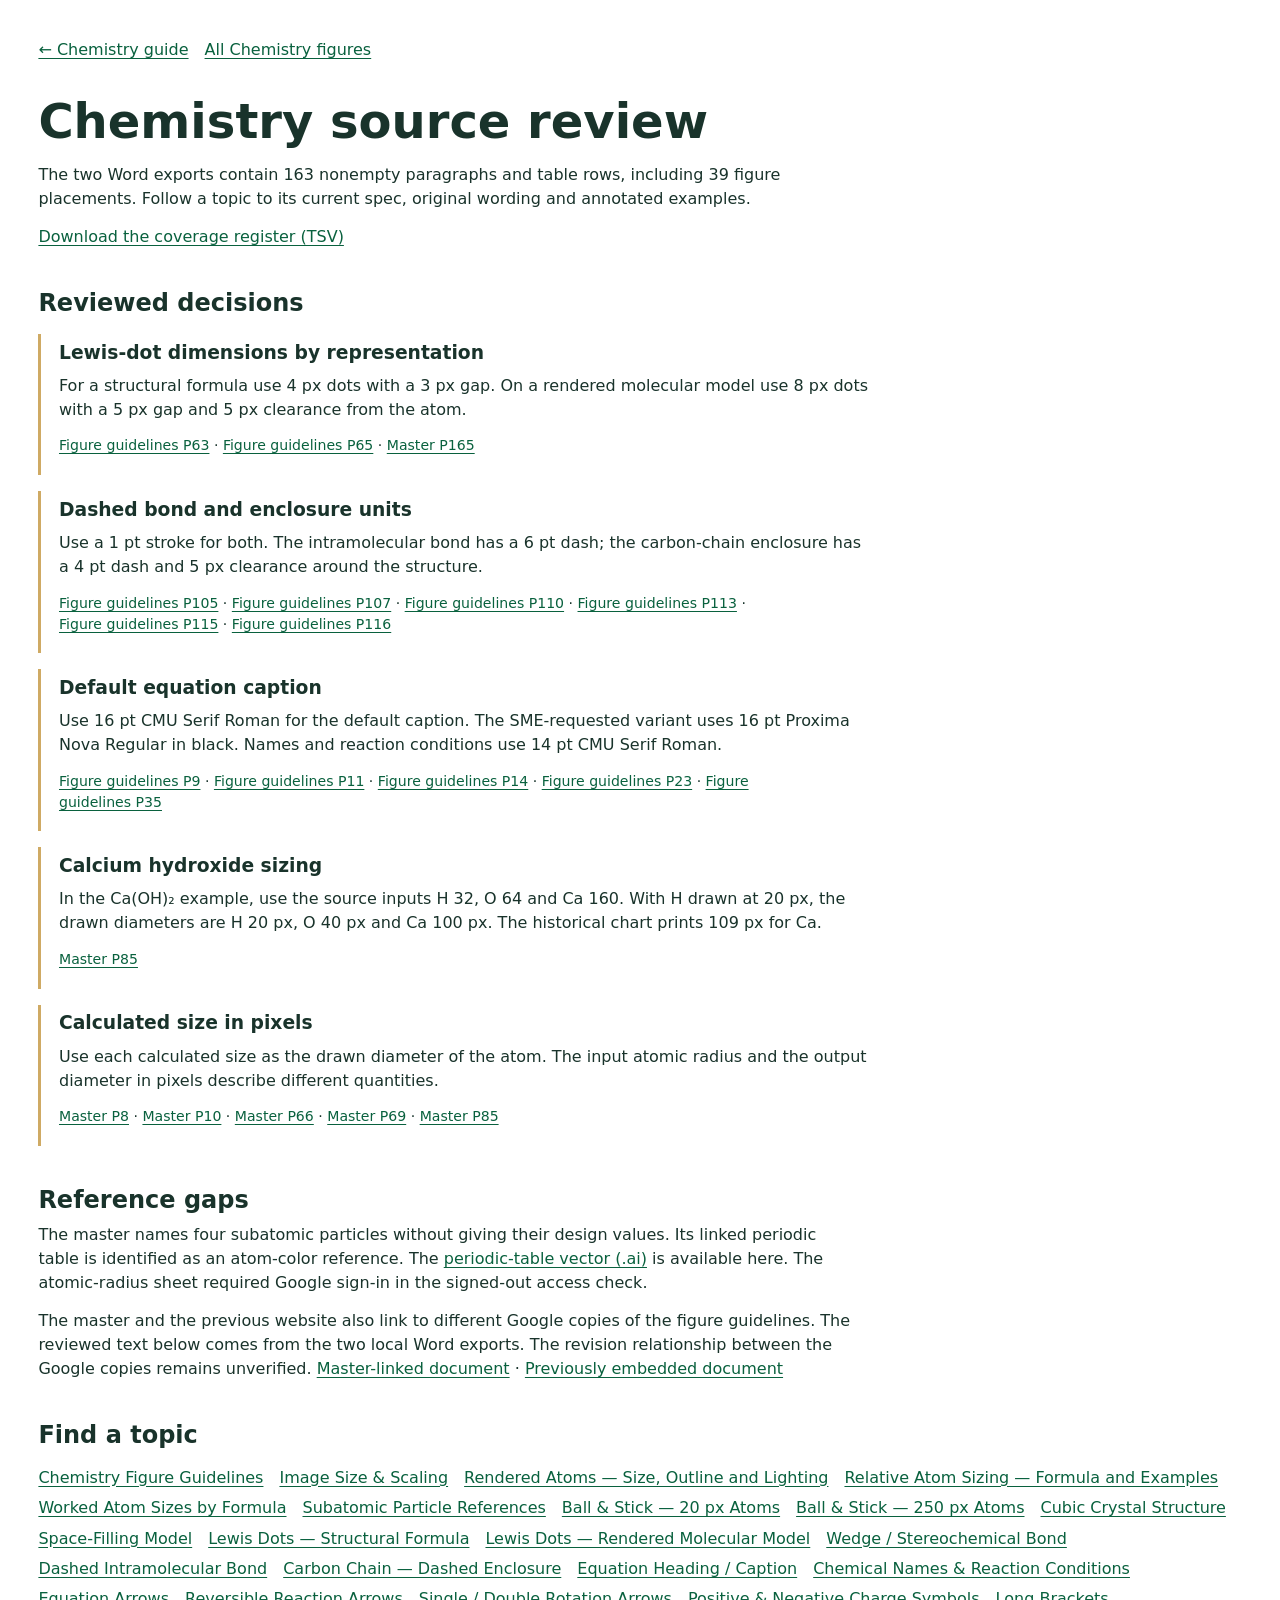
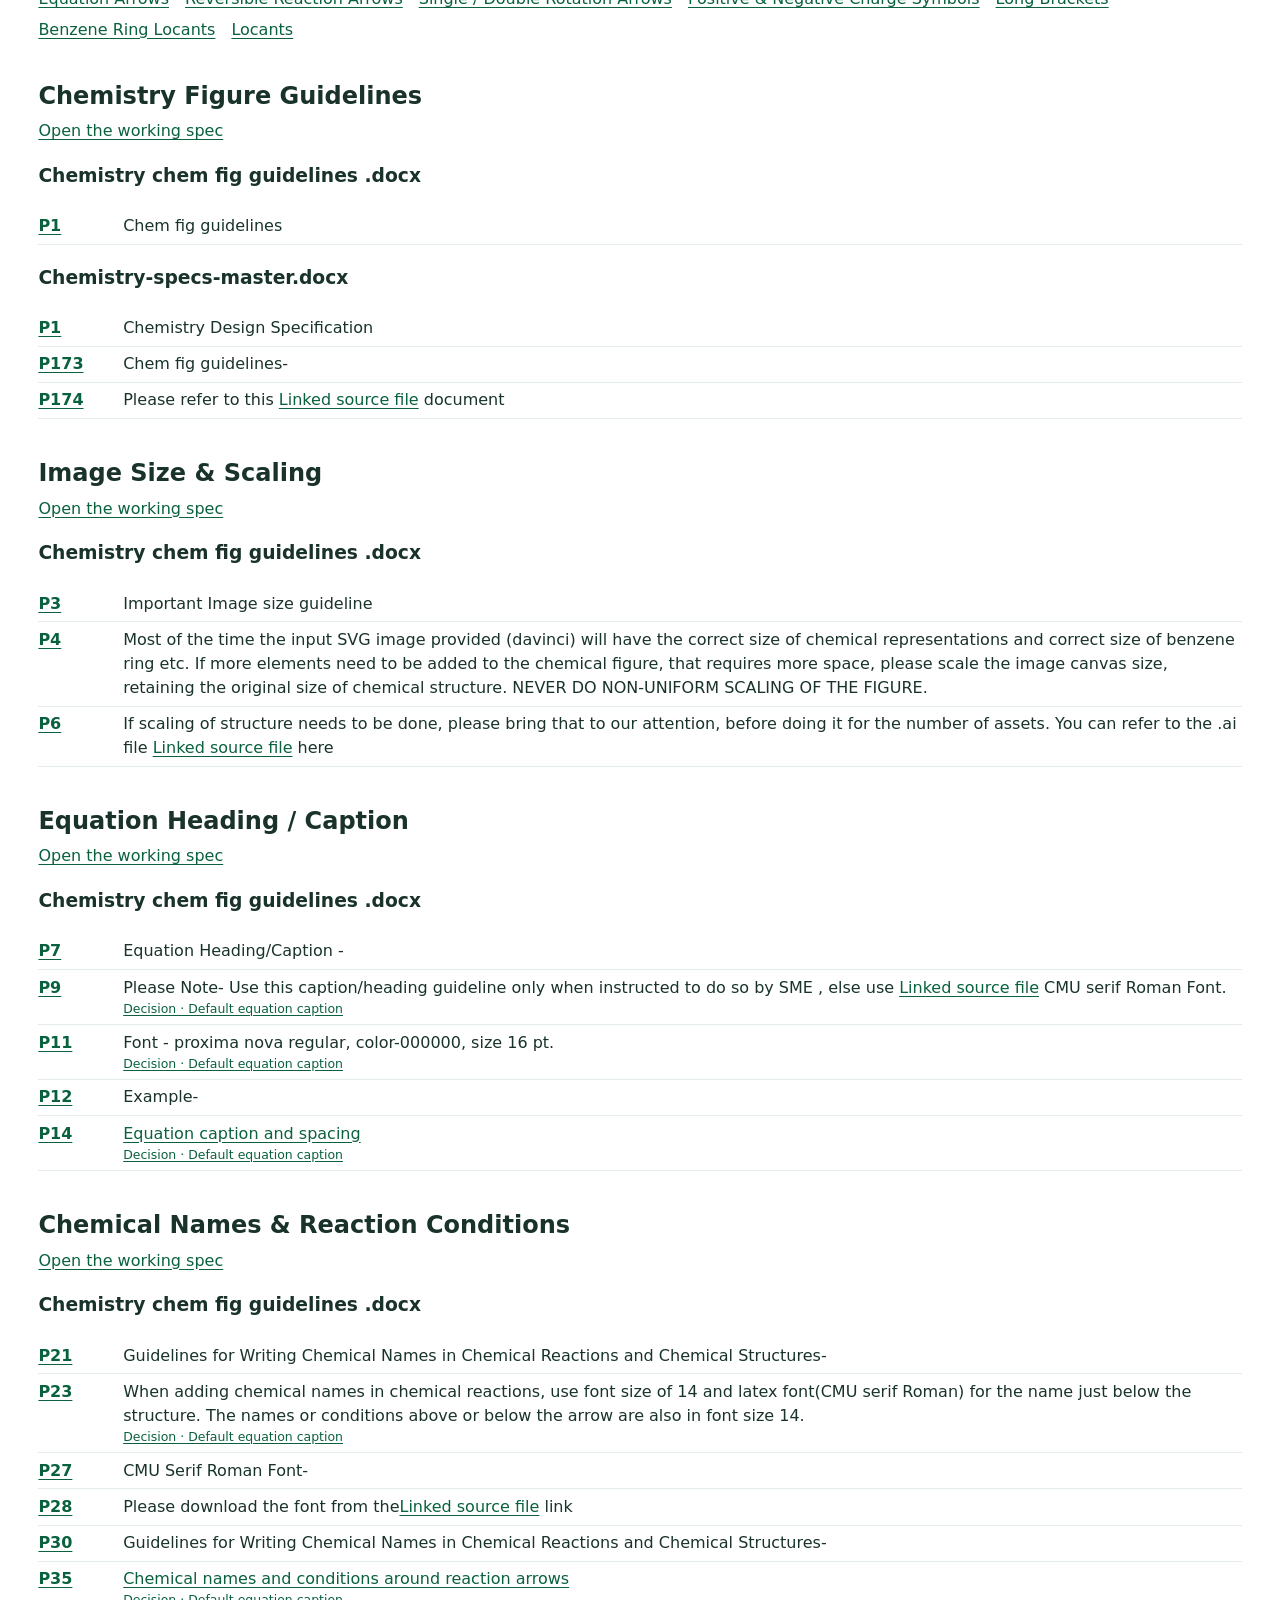
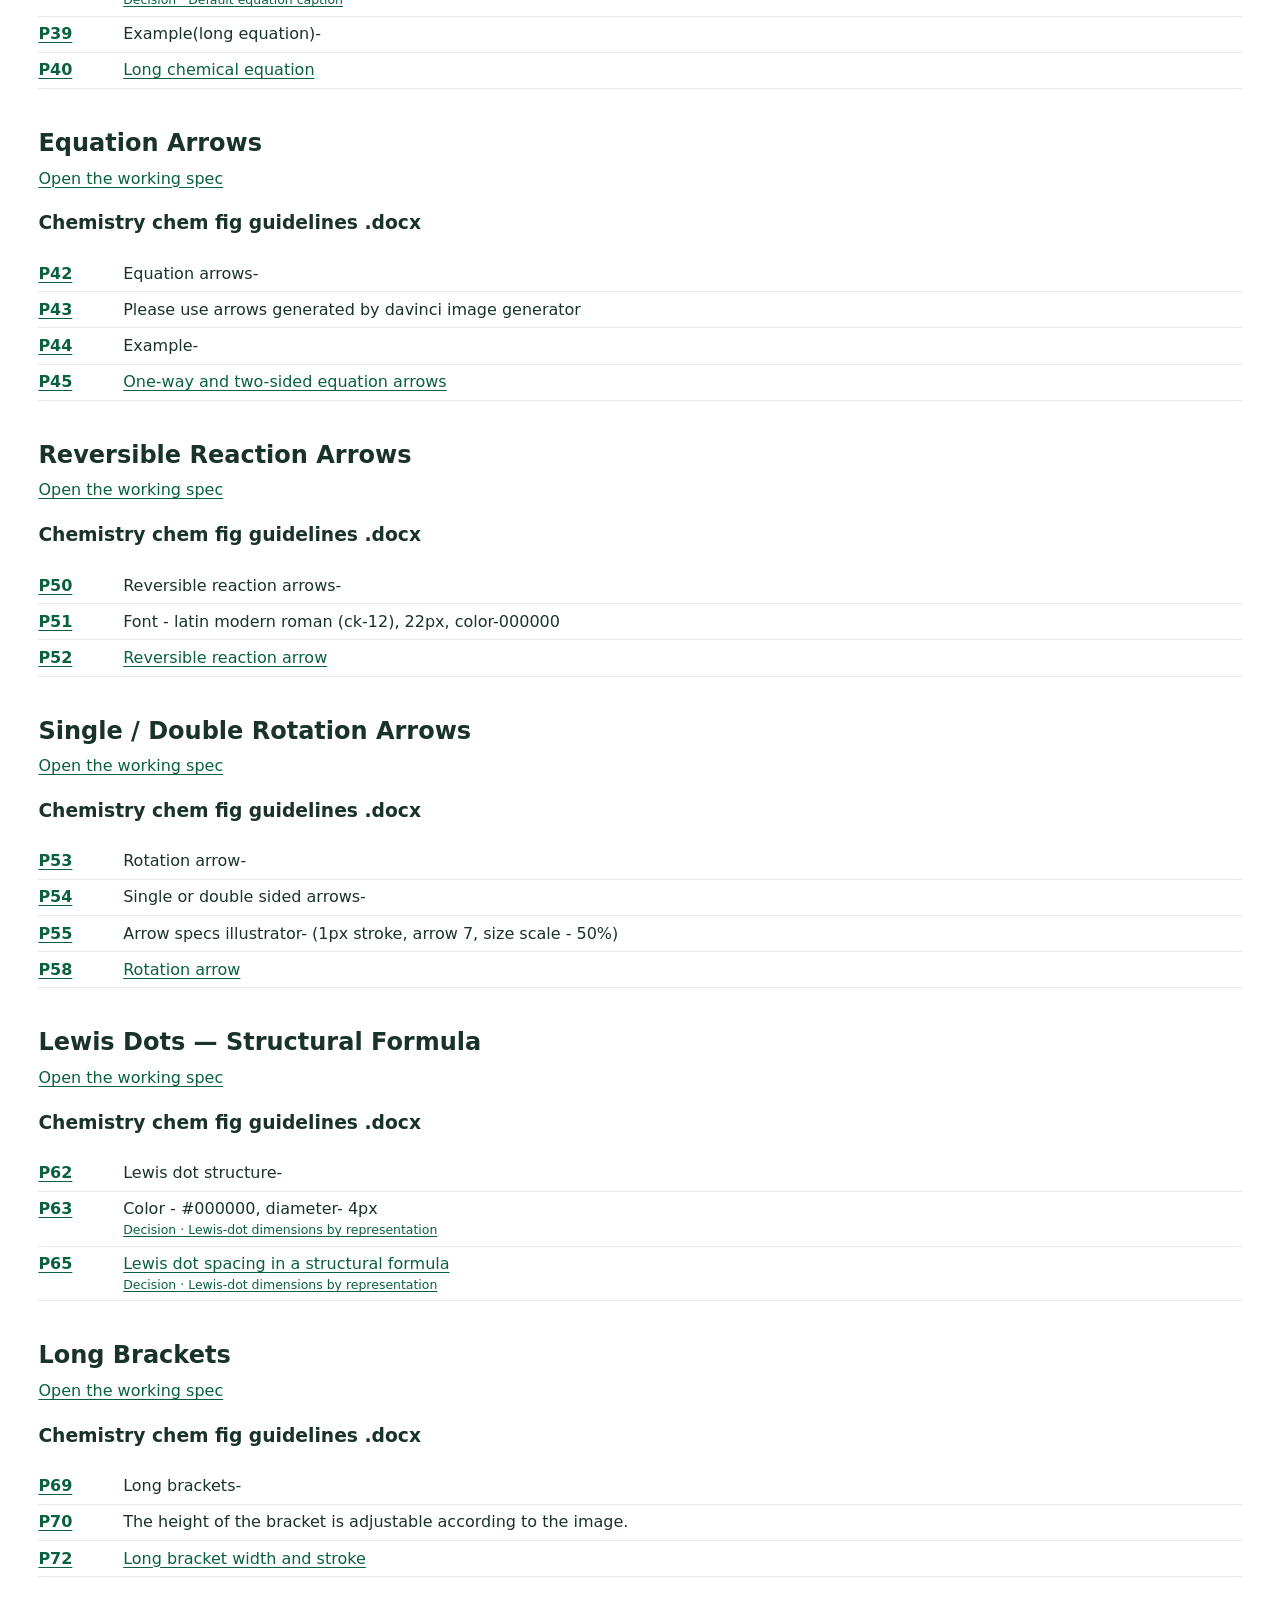
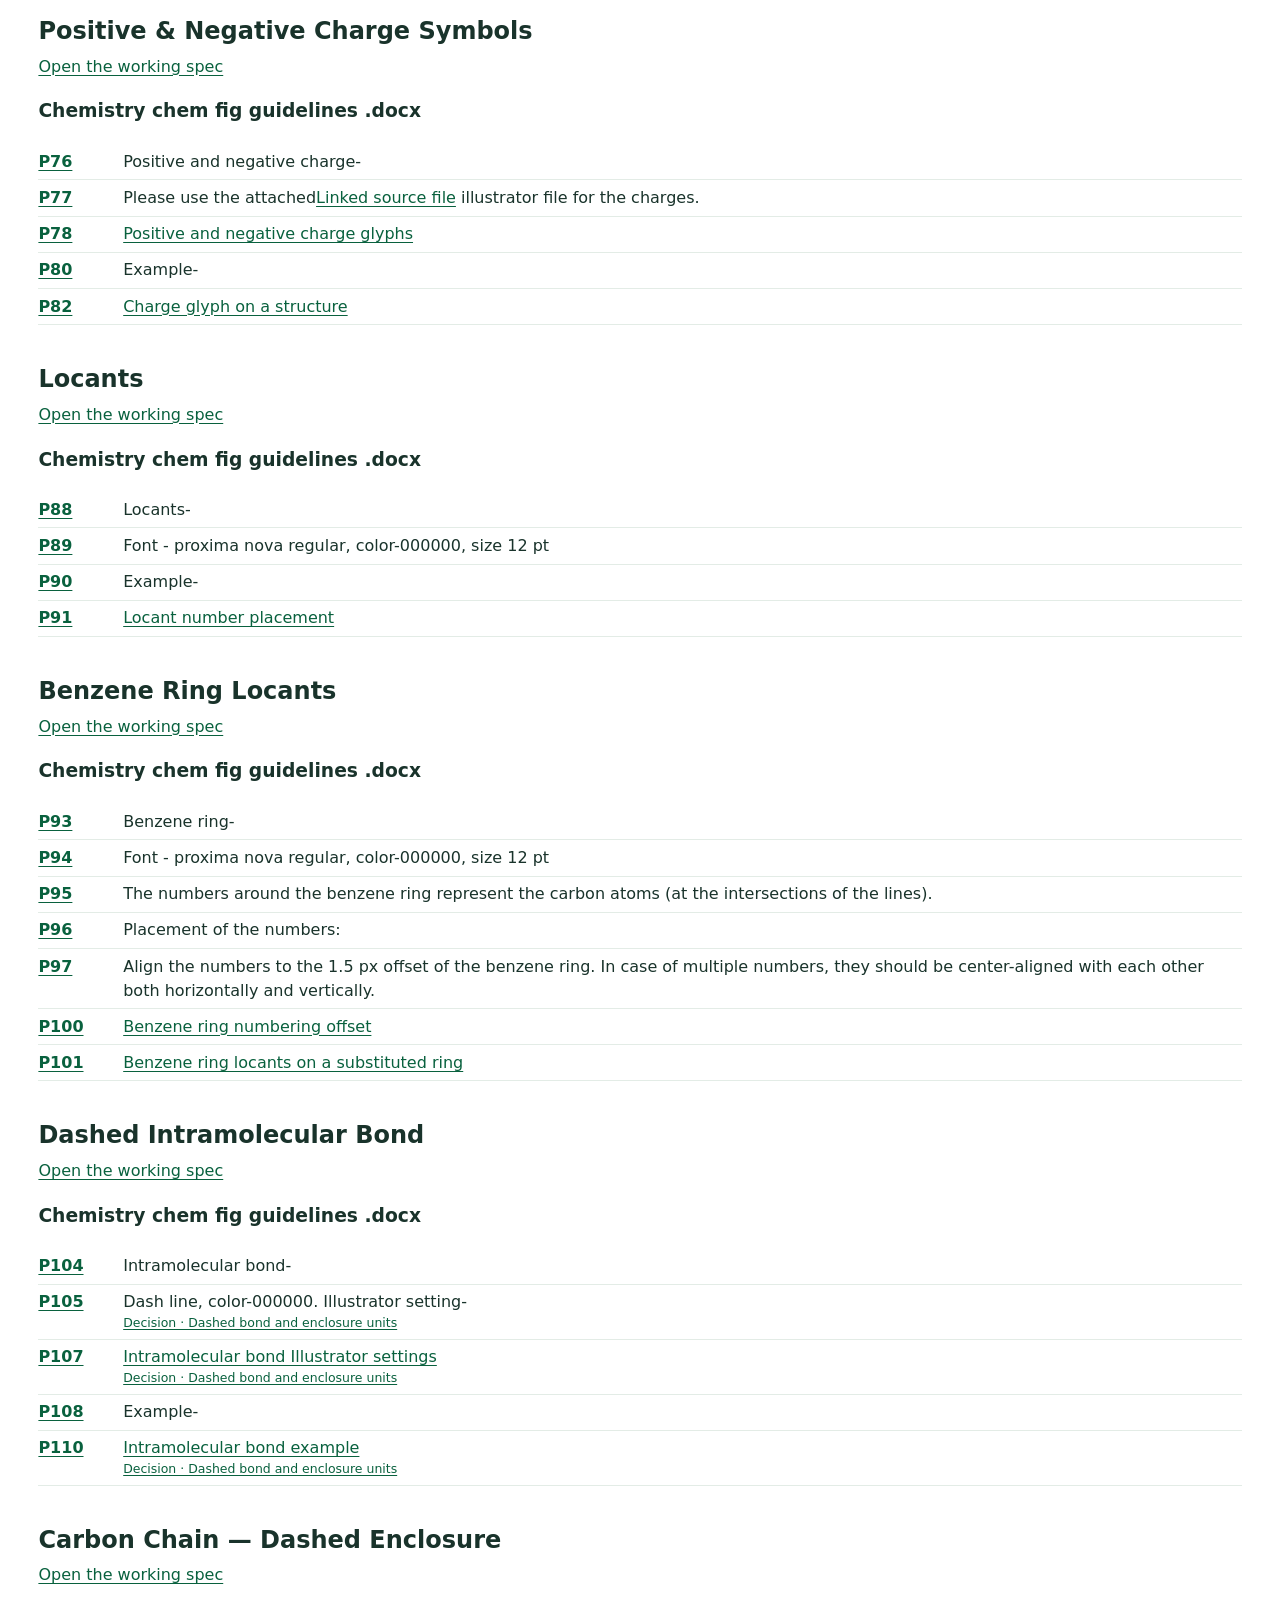
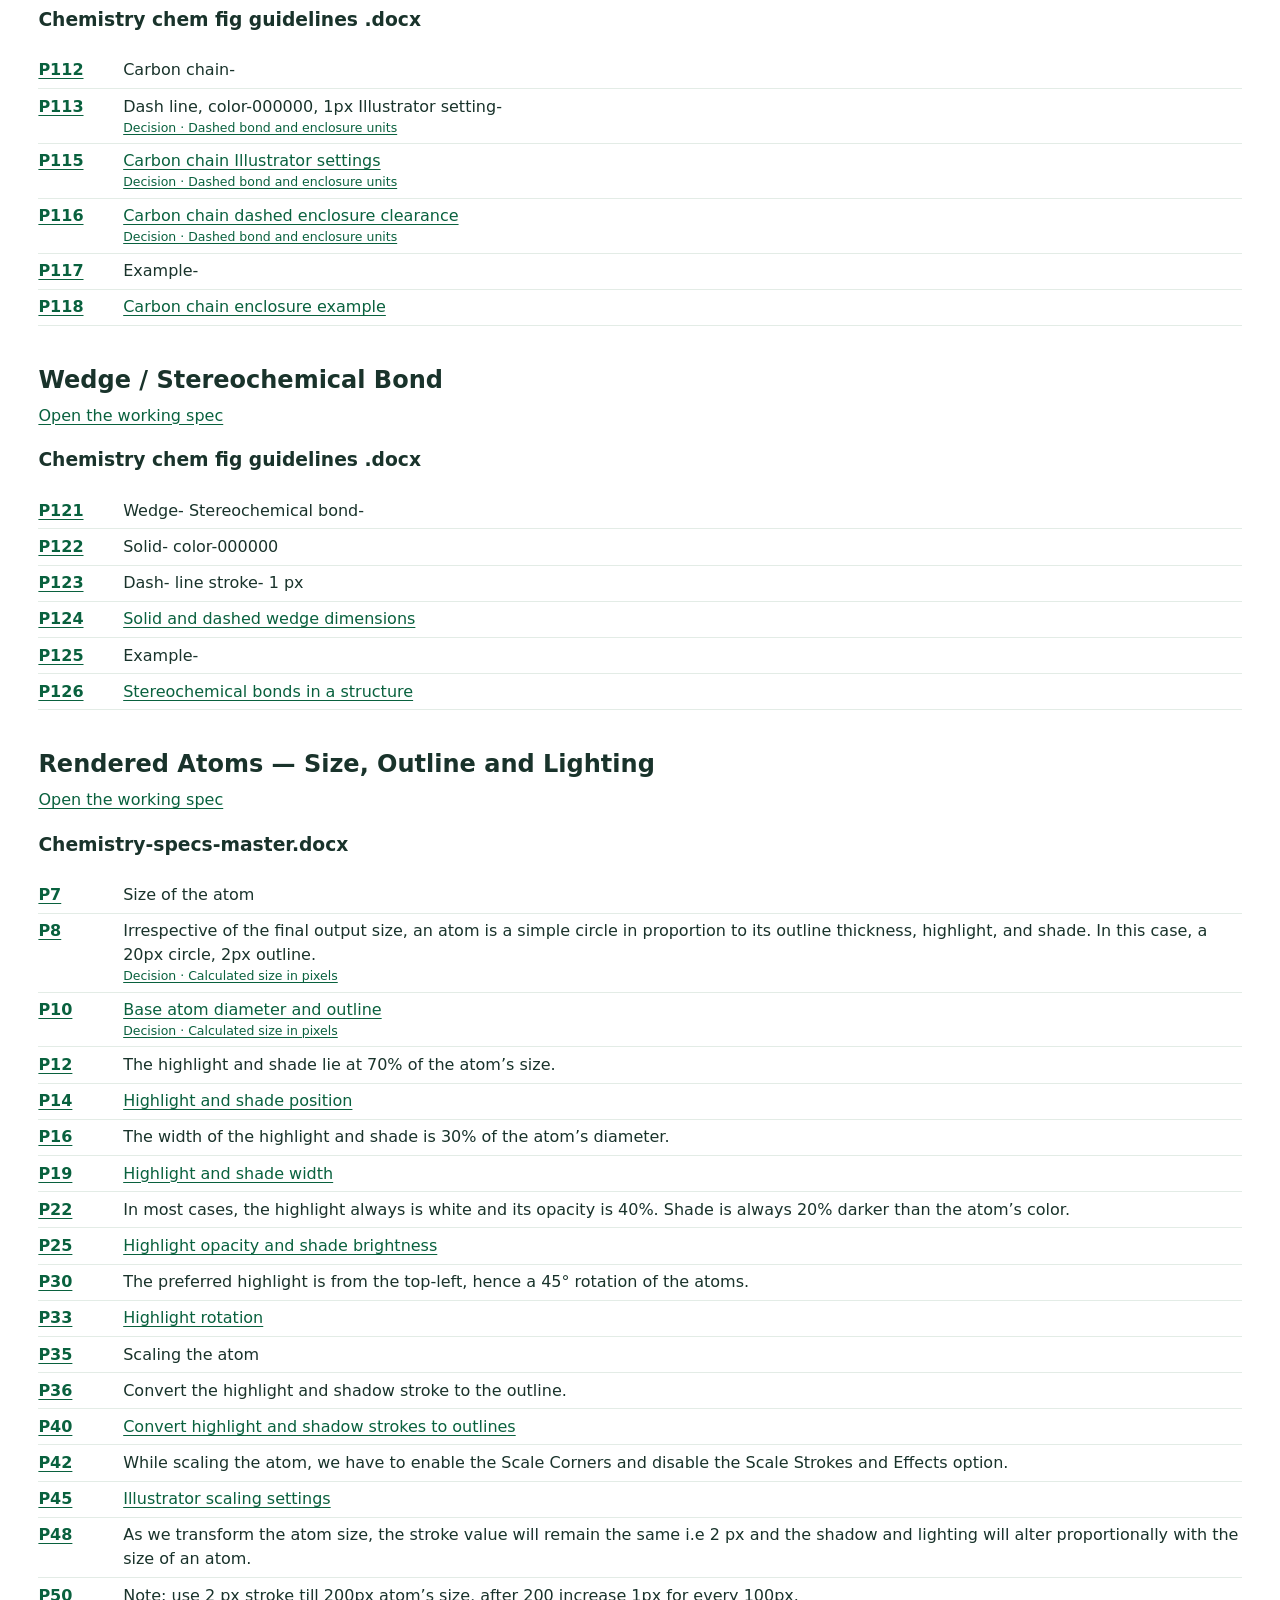
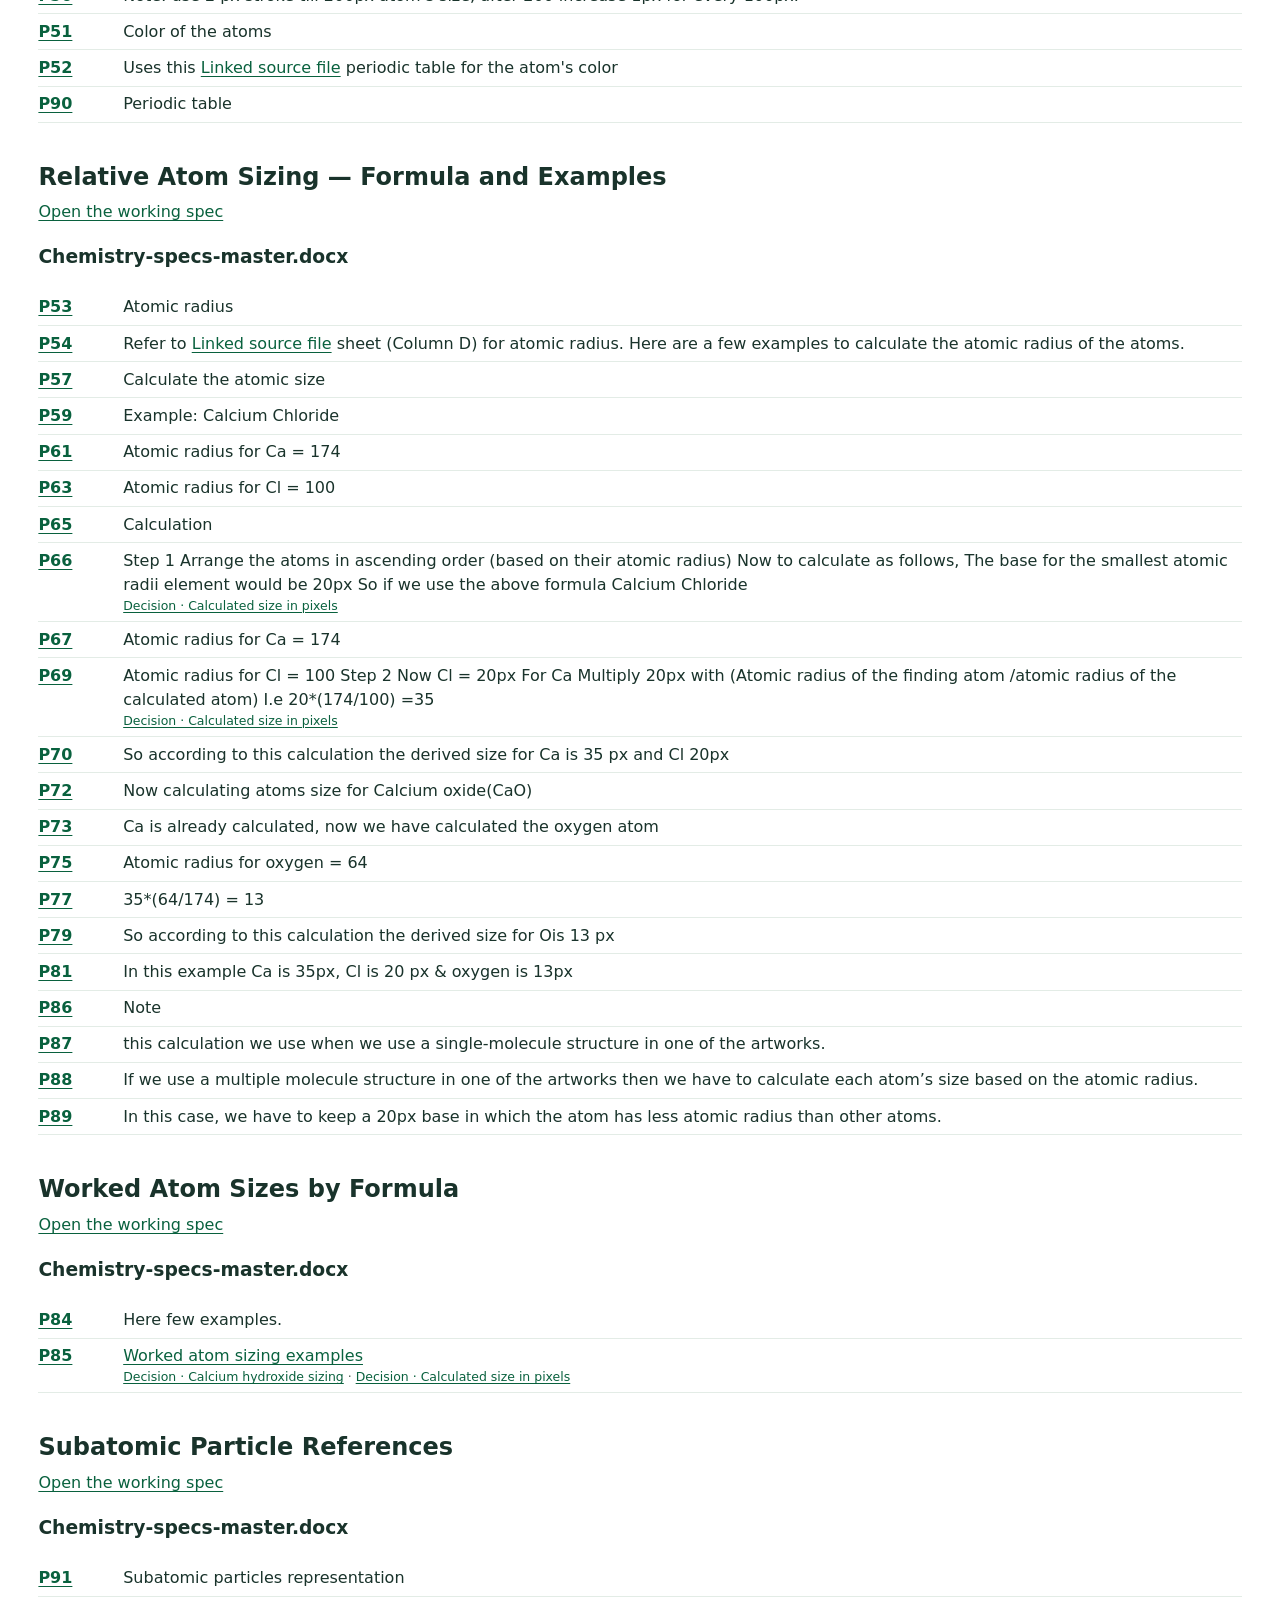
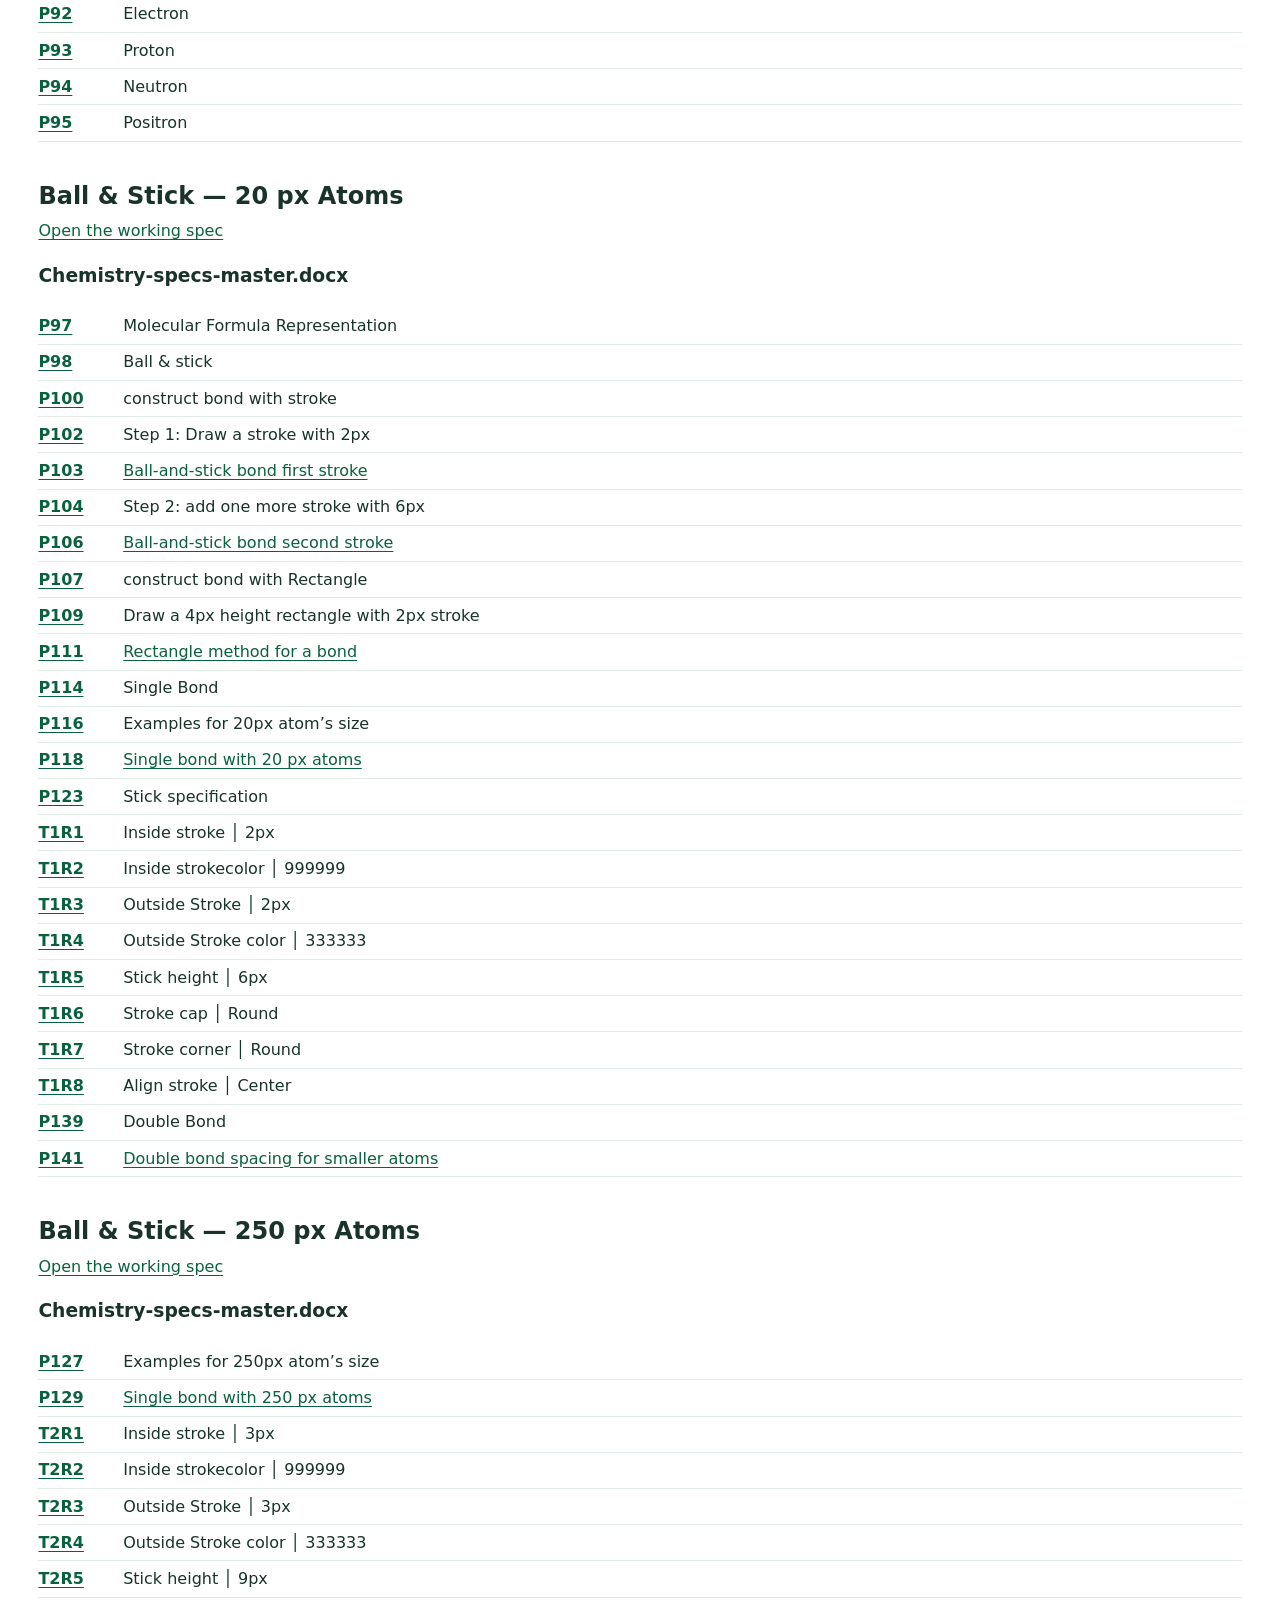
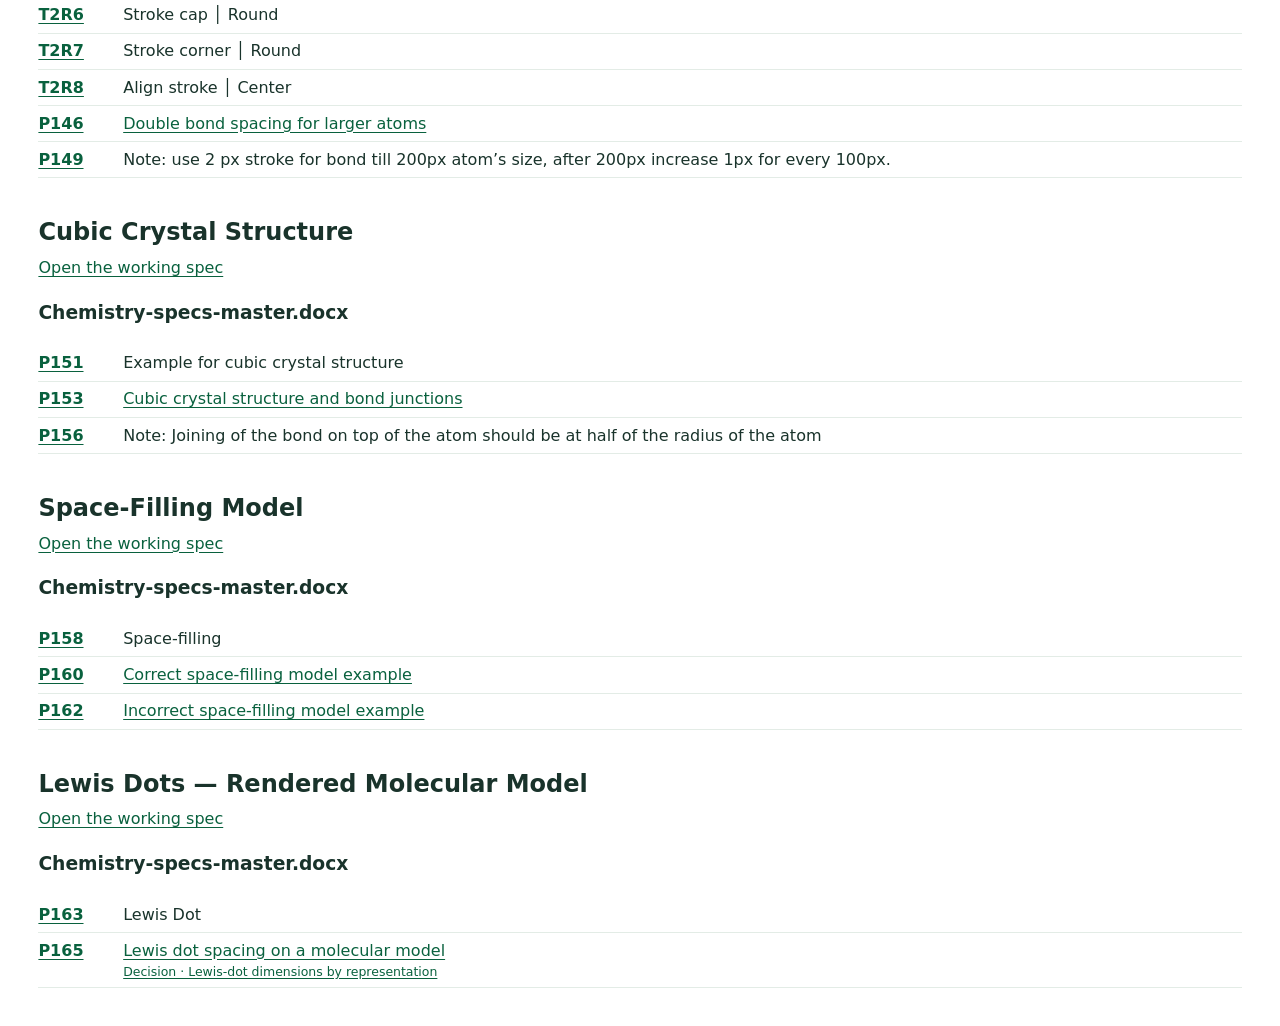
==== commit c23667c7: "Review Physics specifications and add original periodic-table vector download" ====
--- a/chemistry-review/index.html
+++ b/chemistry-review/index.html
@@ -8,7 +8,7 @@
 <article id="decision-caption"><h3>Default equation caption</h3><p>Use 16 pt CMU Serif Roman for the default caption. The SME-requested variant uses 16 pt Proxima Nova Regular in black. Names and reaction conditions use 14 pt CMU Serif Roman.</p><p class="refs"><a href="#FP9">Figure guidelines P9</a> · <a href="#FP11">Figure guidelines P11</a> · <a href="#FP14">Figure guidelines P14</a> · <a href="#FP23">Figure guidelines P23</a> · <a href="#FP35">Figure guidelines P35</a></p></article>
 <article id="decision-calcium"><h3>Calcium hydroxide sizing</h3><p>In the Ca(OH)₂ example, use the source inputs H 32, O 64 and Ca 160. With H drawn at 20 px, the drawn diameters are H 20 px, O 40 px and Ca 100 px. The historical chart prints 109 px for Ca.</p><p class="refs"><a href="#MP85">Master P85</a></p></article>
 <article id="decision-diameter"><h3>Calculated size in pixels</h3><p>Use each calculated size as the drawn diameter of the atom. The input atomic radius and the output diameter in pixels describe different quantities.</p><p class="refs"><a href="#MP8">Master P8</a> · <a href="#MP10">Master P10</a> · <a href="#MP66">Master P66</a> · <a href="#MP69">Master P69</a> · <a href="#MP85">Master P85</a></p></article>
-<h2>Reference gaps</h2><p>The master names four subatomic particles without giving their design values. Its linked periodic table is identified as an atom-color reference. Both the periodic table and atomic-radius sheet required a Google sign-in in the signed-out access check.</p><p>The master and the previous website also link to different Google copies of the figure guidelines. The reviewed text below comes from the two local Word exports. The revision relationship between the Google copies remains unverified. <a href="https://docs.google.com/document/d/1Hb41vVrLem7t7xaDJa_wzyF-lQygRajLfeIqIqdm0hU?usp=drive_fs">Master-linked document</a> · <a href="https://docs.google.com/document/d/14FD8QgNC7PnpQK_DXEW1kOVtYjal9ZN9/preview">Previously embedded document</a></p>
+<h2>Reference gaps</h2><p>The master names four subatomic particles without giving their design values. Its linked periodic table is identified as an atom-color reference. The <a href="../assets/chemistry/periodic-table-simplified.ai" download>periodic-table vector (.ai)</a> is available here. The atomic-radius sheet required Google sign-in in the signed-out access check.</p><p>The master and the previous website also link to different Google copies of the figure guidelines. The reviewed text below comes from the two local Word exports. The revision relationship between the Google copies remains unverified. <a href="https://docs.google.com/document/d/1Hb41vVrLem7t7xaDJa_wzyF-lQygRajLfeIqIqdm0hU?usp=drive_fs">Master-linked document</a> · <a href="https://docs.google.com/document/d/14FD8QgNC7PnpQK_DXEW1kOVtYjal9ZN9/preview">Previously embedded document</a></p>
 <h2>Find a topic</h2><nav class="contents"><a href="#topic-chem-fig-doc">Chemistry Figure Guidelines</a><a href="#topic-chem-image-size">Image Size &amp; Scaling</a><a href="#topic-atom-base">Rendered Atoms — Size, Outline and Lighting</a><a href="#topic-atom-scaling">Relative Atom Sizing — Formula and Examples</a><a href="#topic-atom-size-examples">Worked Atom Sizes by Formula</a><a href="#topic-subatomic">Subatomic Particle References</a><a href="#topic-ball-stick-small">Ball &amp; Stick — 20 px Atoms</a><a href="#topic-ball-stick-large">Ball &amp; Stick — 250 px Atoms</a><a href="#topic-cubic-crystal">Cubic Crystal Structure</a><a href="#topic-space-filling">Space-Filling Model</a><a href="#topic-lewis-dot-chem">Lewis Dots — Structural Formula</a><a href="#topic-lewis-dot-model">Lewis Dots — Rendered Molecular Model</a><a href="#topic-wedge-bond">Wedge / Stereochemical Bond</a><a href="#topic-intramolecular">Dashed Intramolecular Bond</a><a href="#topic-carbon-chain">Carbon Chain — Dashed Enclosure</a><a href="#topic-chem-equation-font">Equation Heading / Caption</a><a href="#topic-chem-names">Chemical Names &amp; Reaction Conditions</a><a href="#topic-equation-arrows">Equation Arrows</a><a href="#topic-reversible-reaction">Reversible Reaction Arrows</a><a href="#topic-rotation-arrows">Single / Double Rotation Arrows</a><a href="#topic-chem-charge">Positive &amp; Negative Charge Symbols</a><a href="#topic-long-brackets">Long Brackets</a><a href="#topic-benzene-ring">Benzene Ring Locants</a><a href="#topic-locants">Locants</a></nav>
 <section id="topic-chem-fig-doc"><h2>Chemistry Figure Guidelines</h2><p><a href="../?spec=chem-fig-doc">Open the working spec</a></p>
 <h3>Chemistry chem fig guidelines .docx</h3>
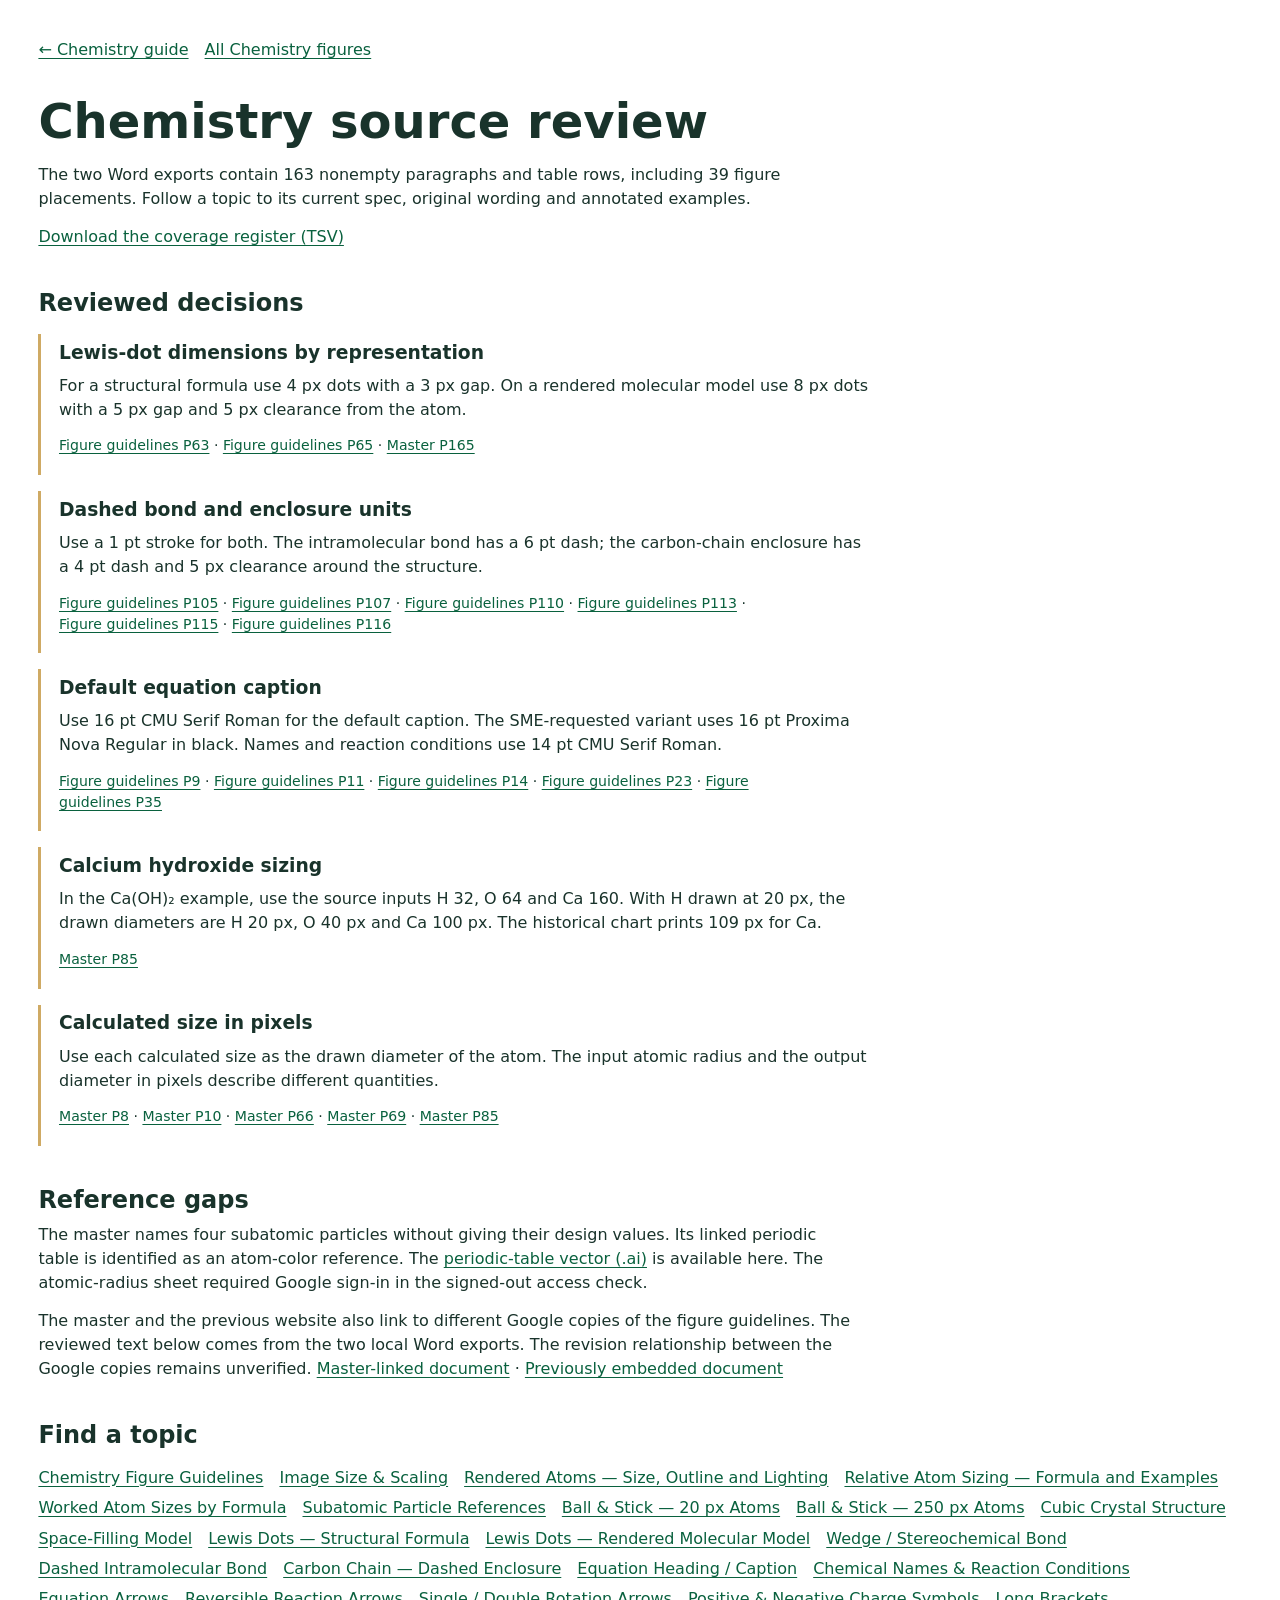
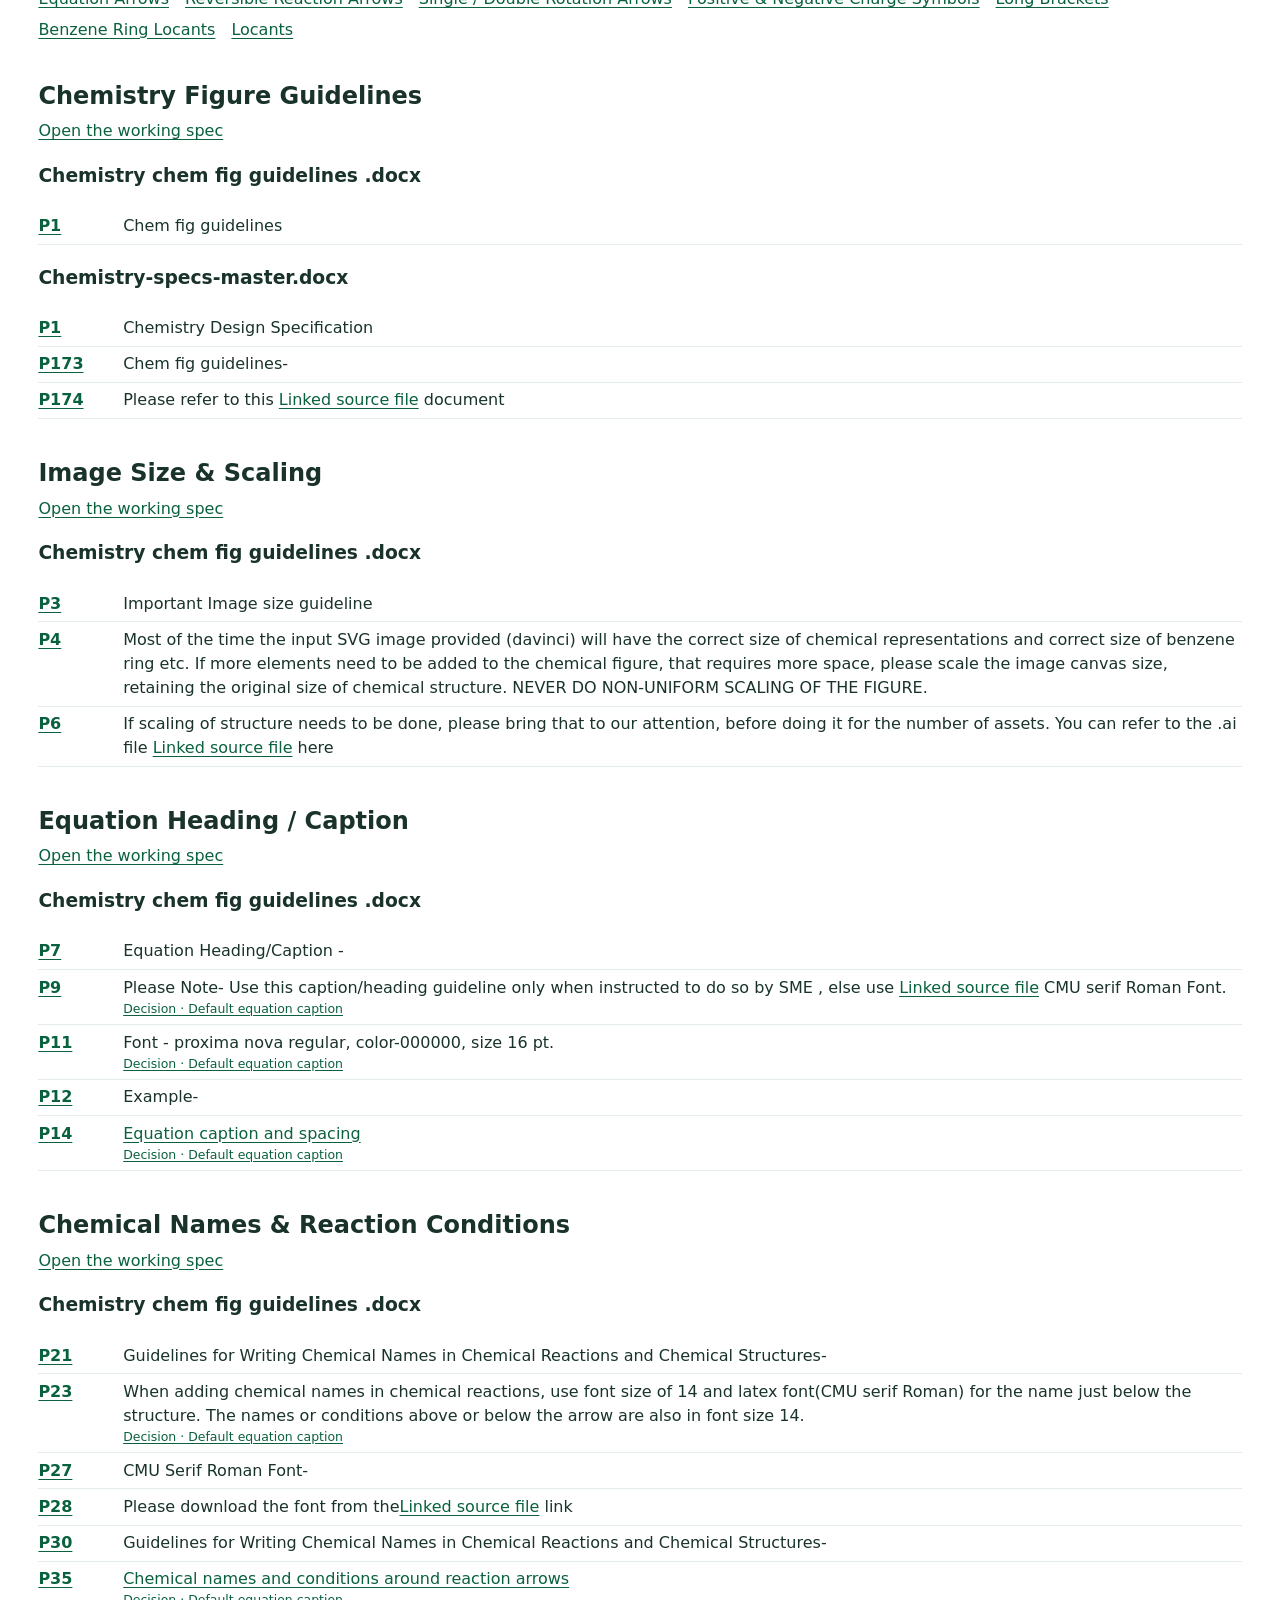
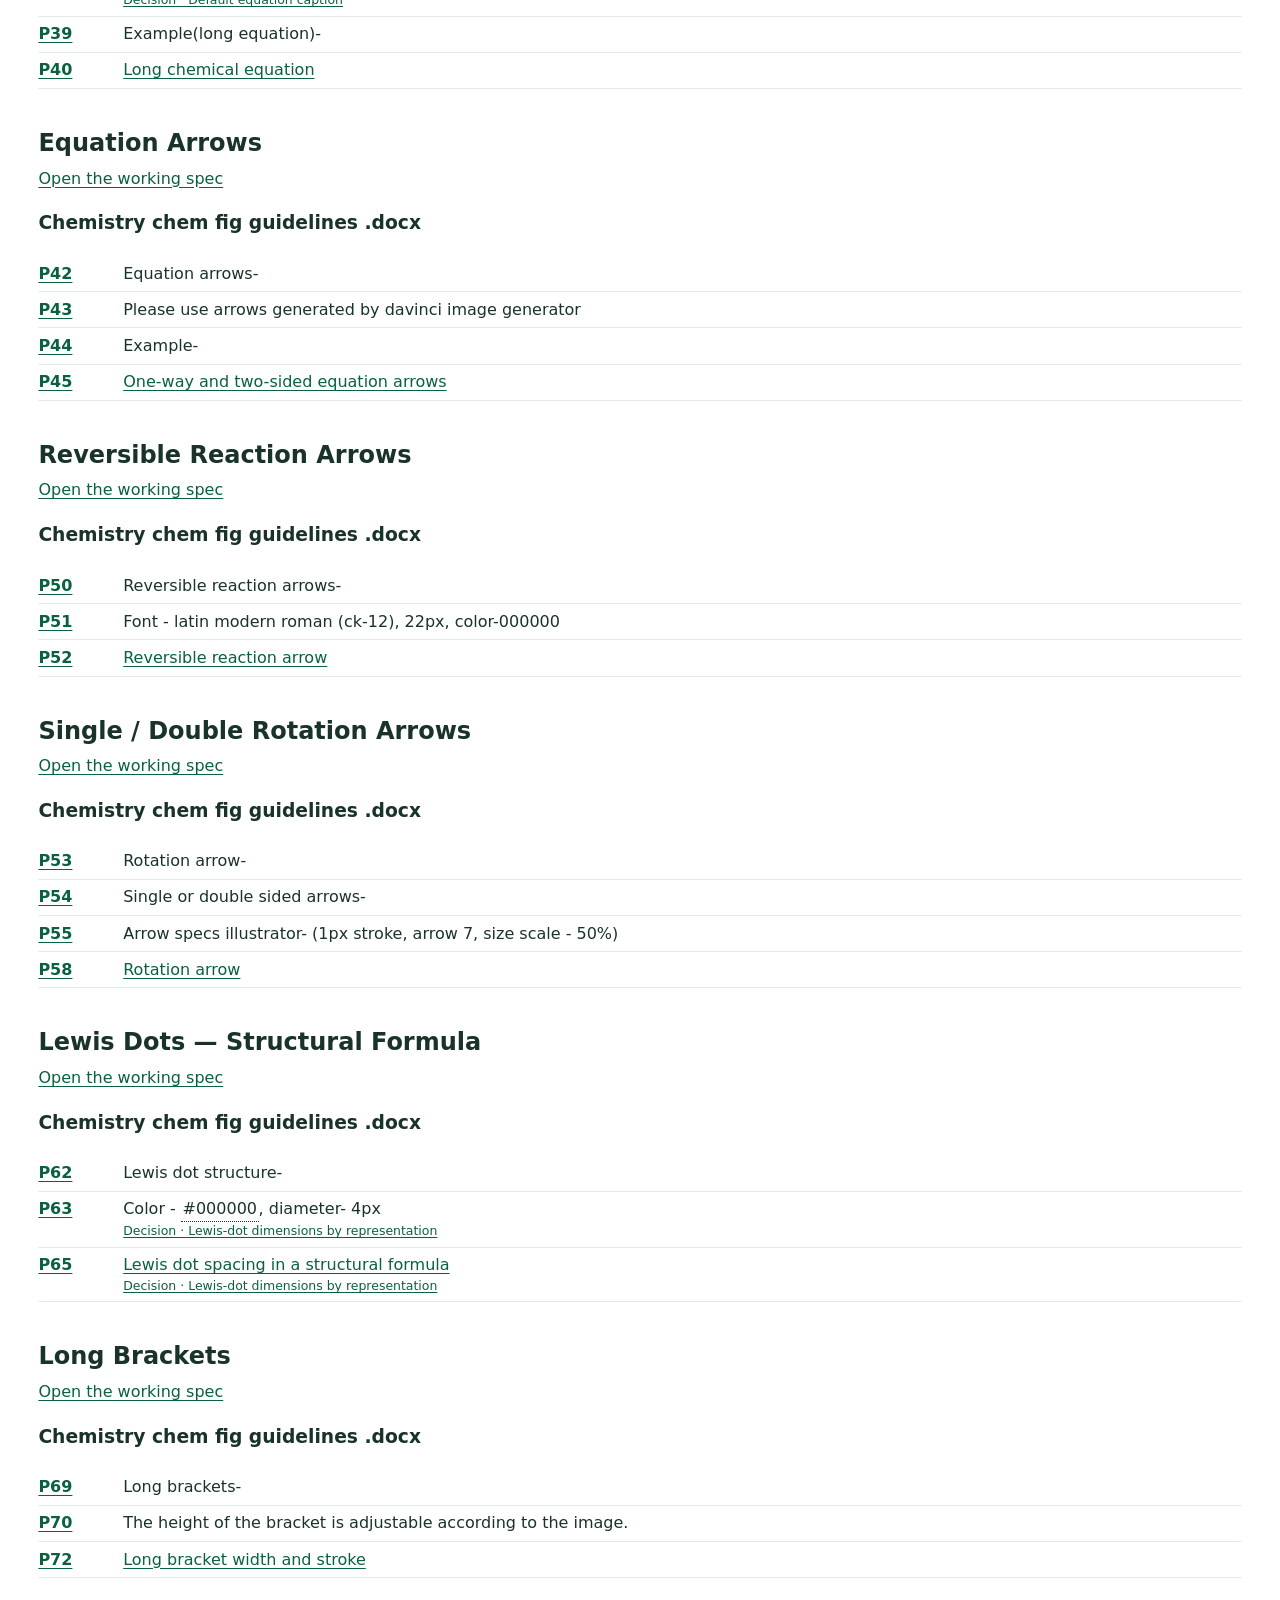
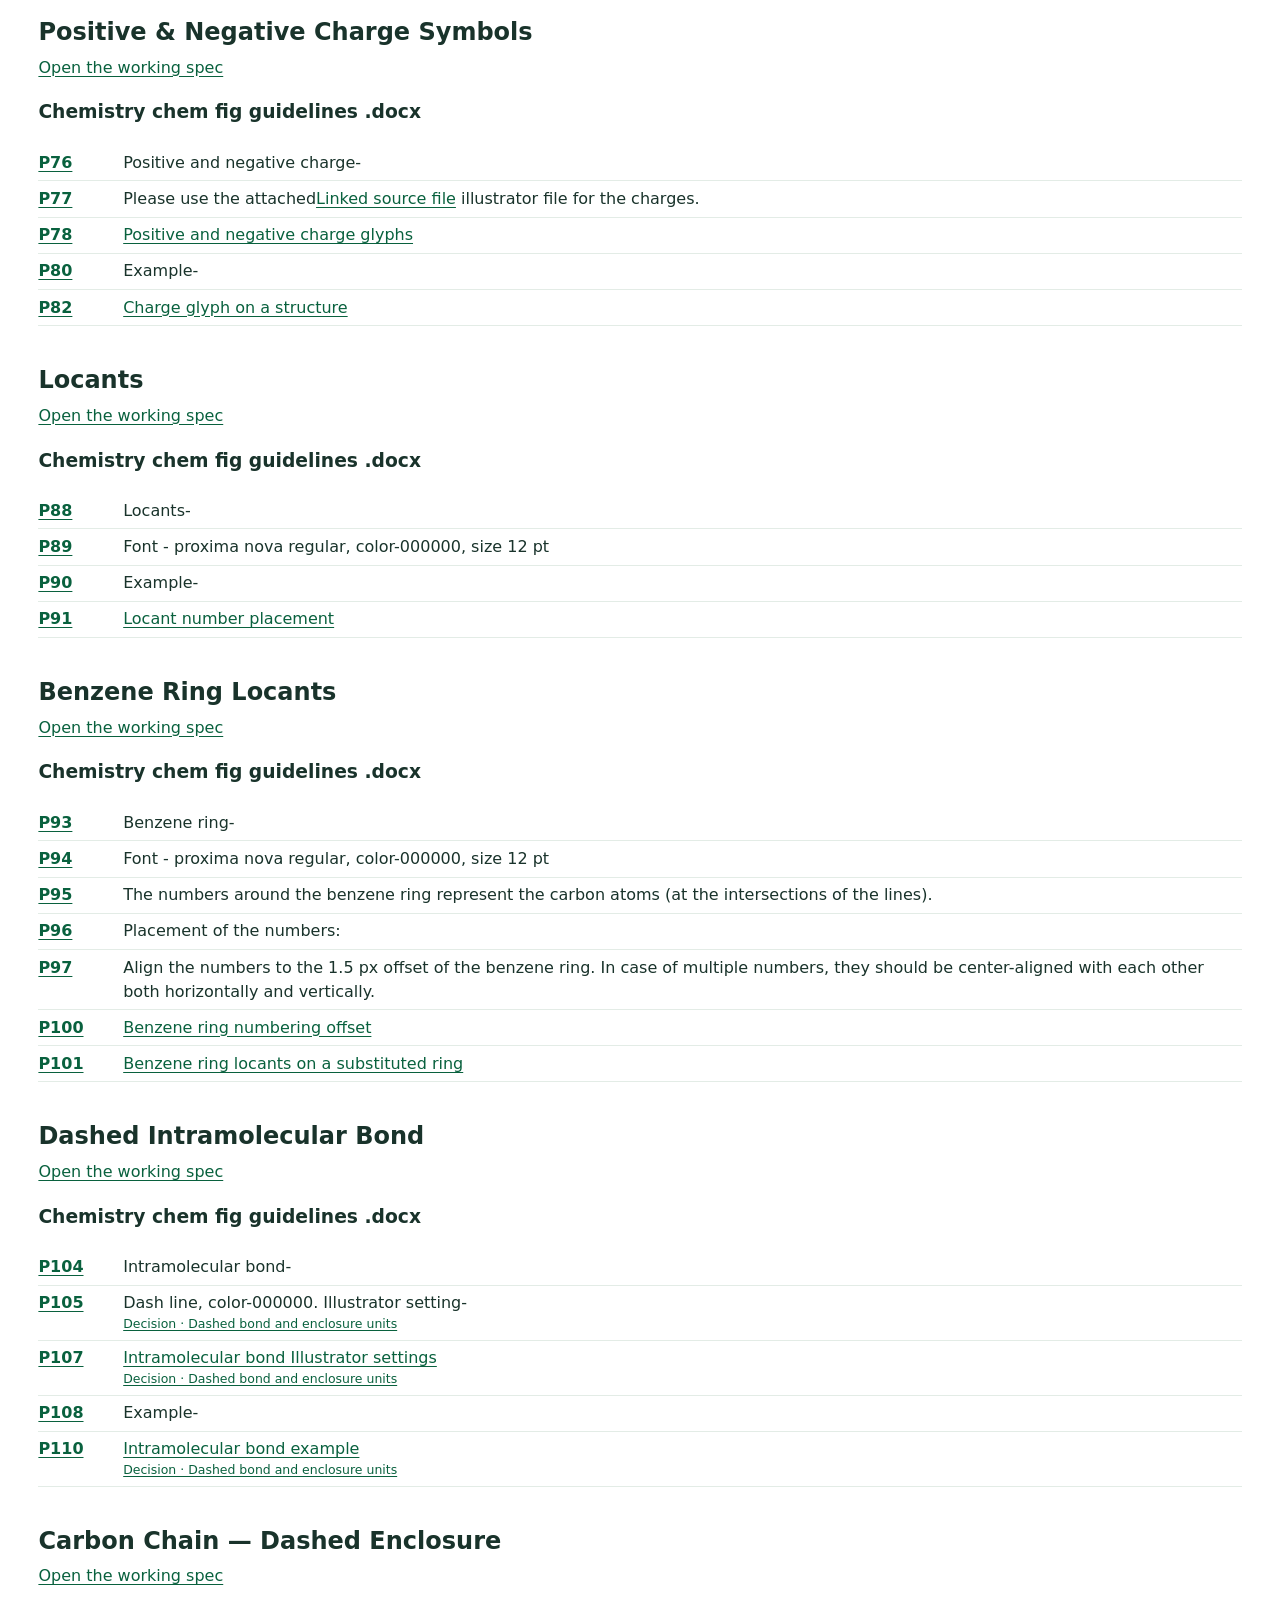
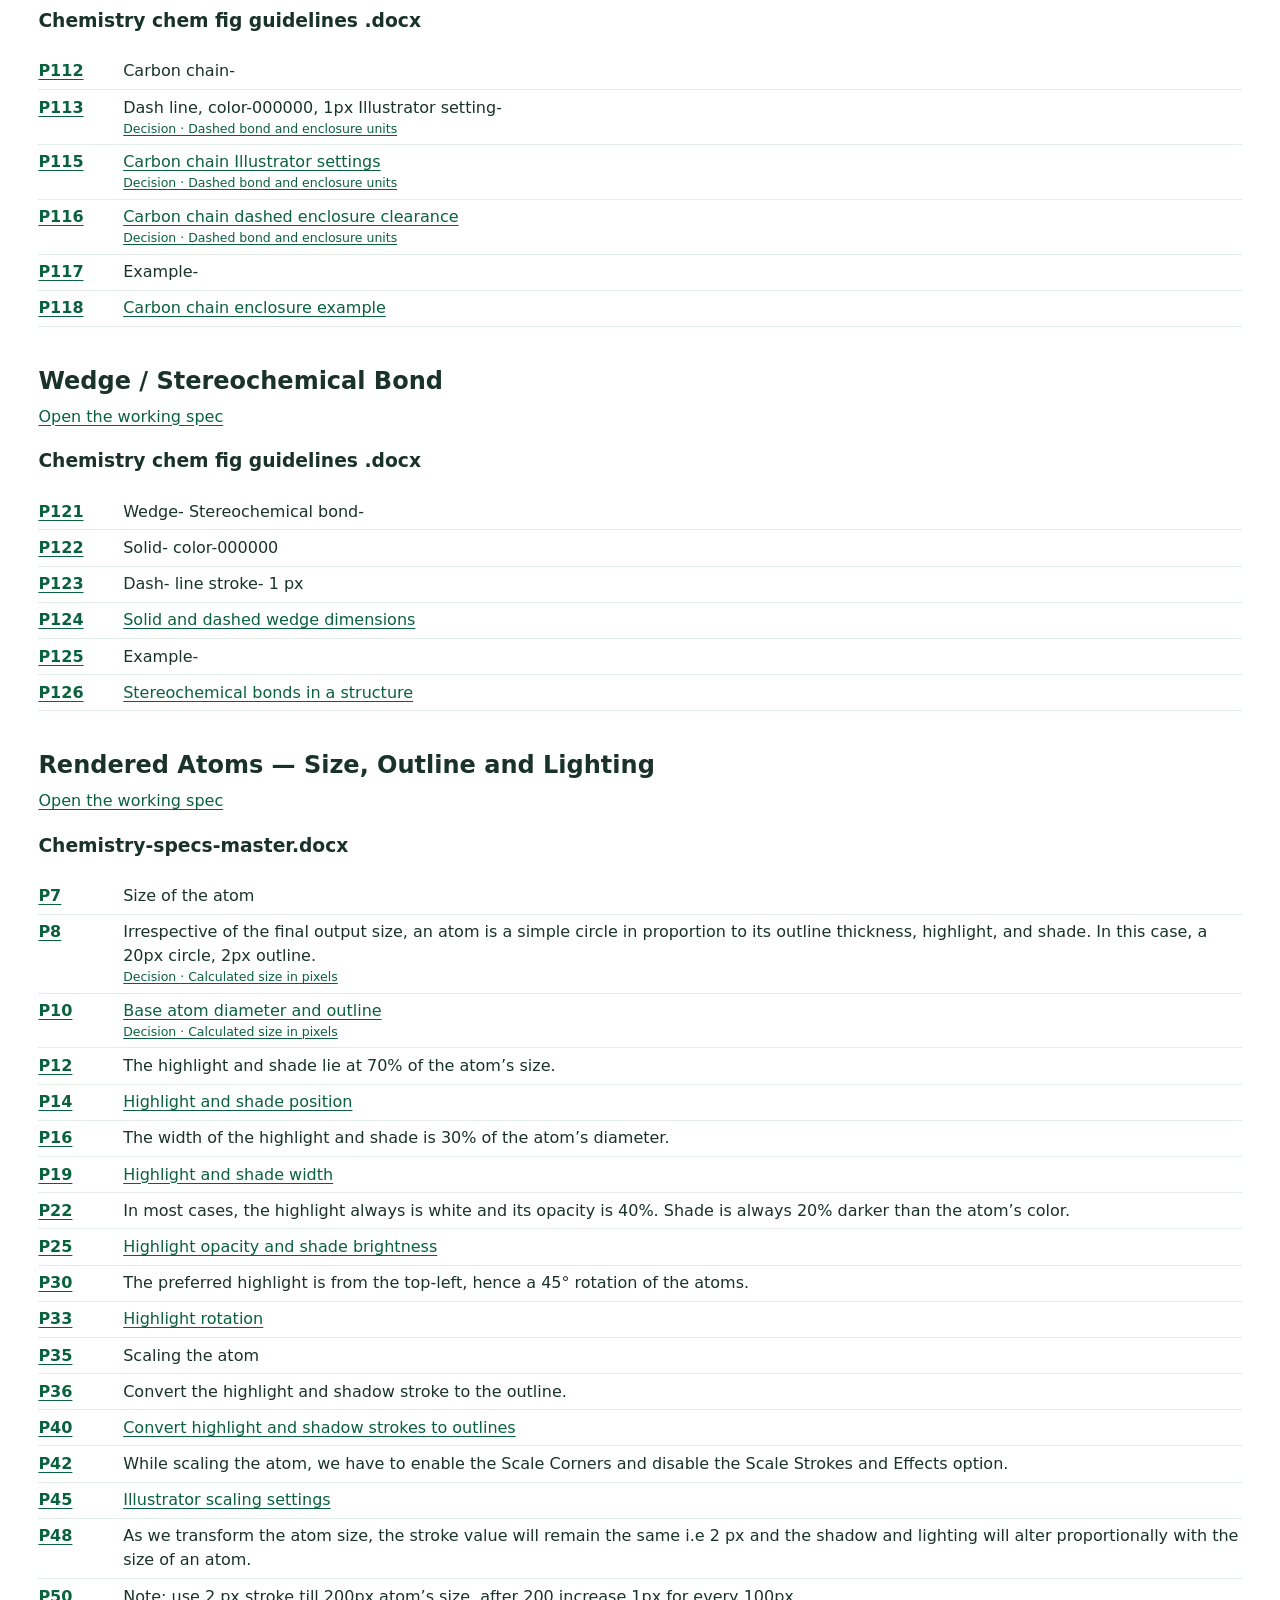
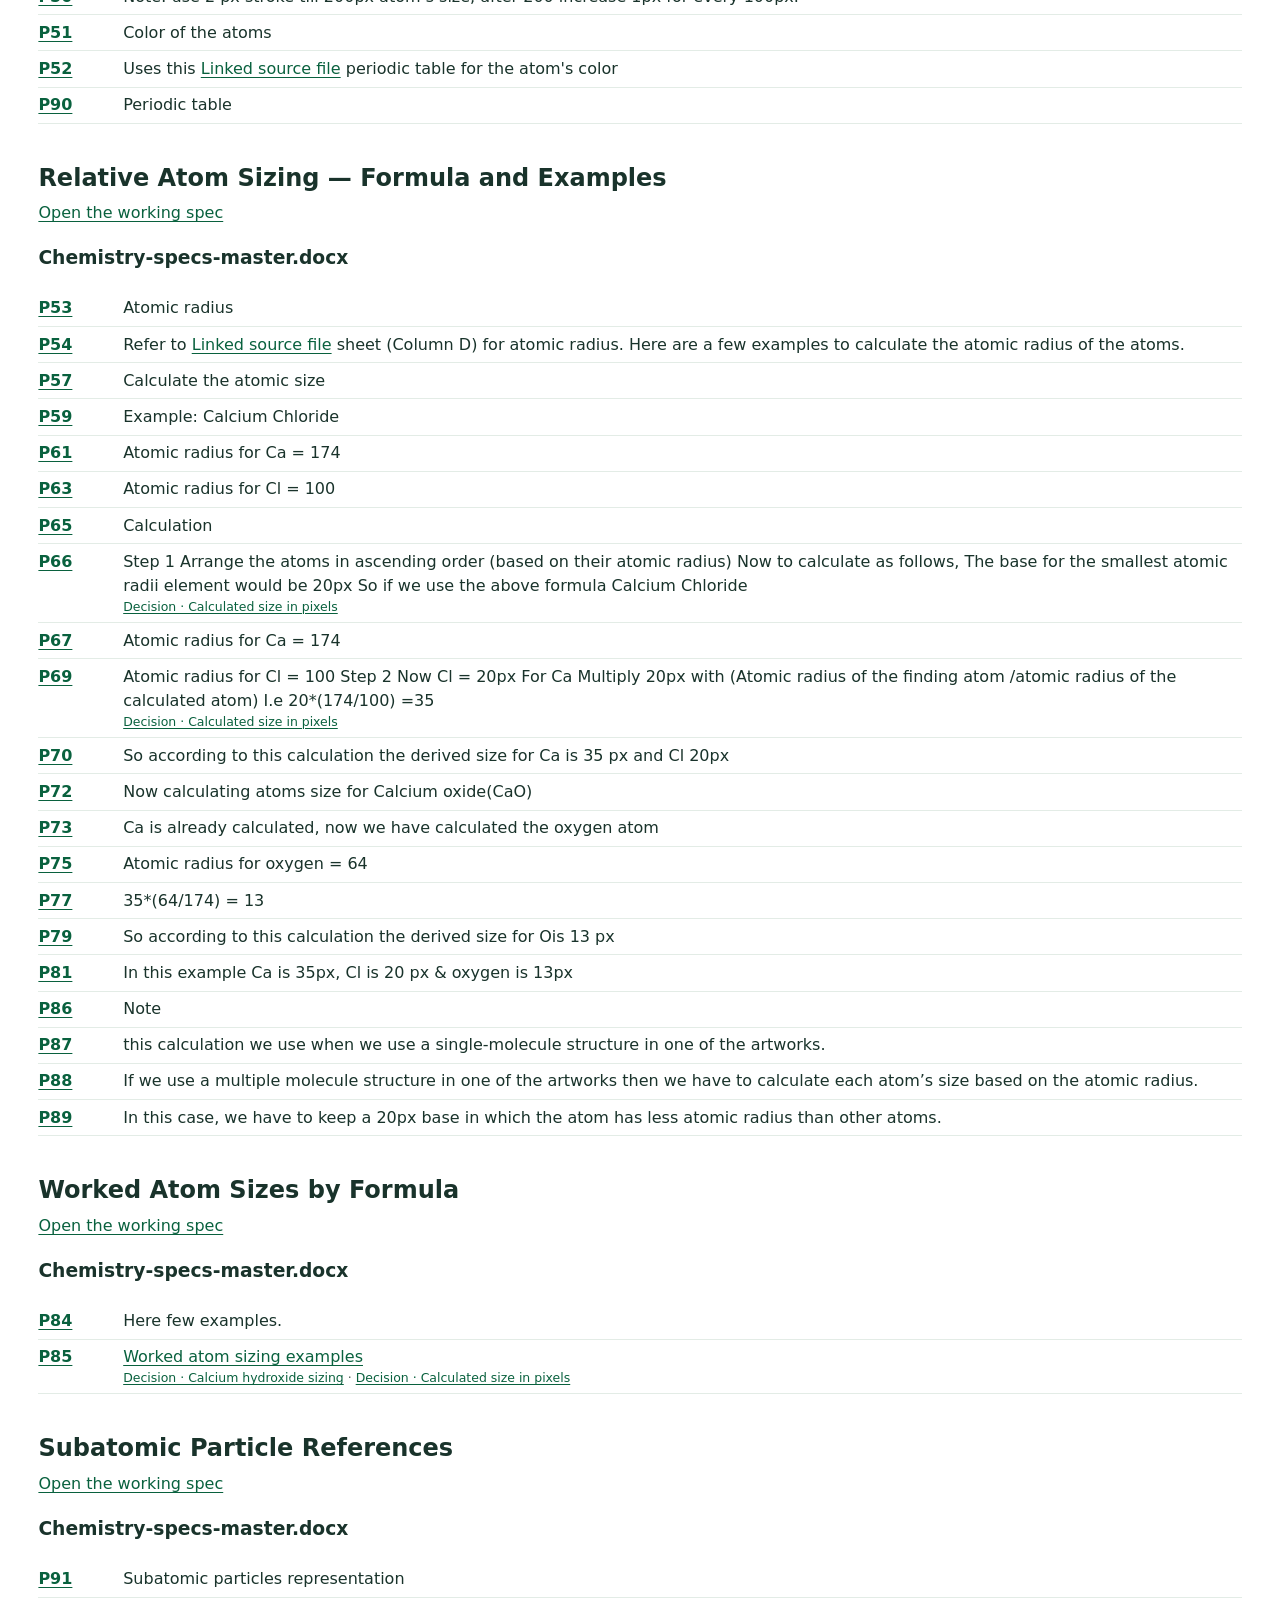
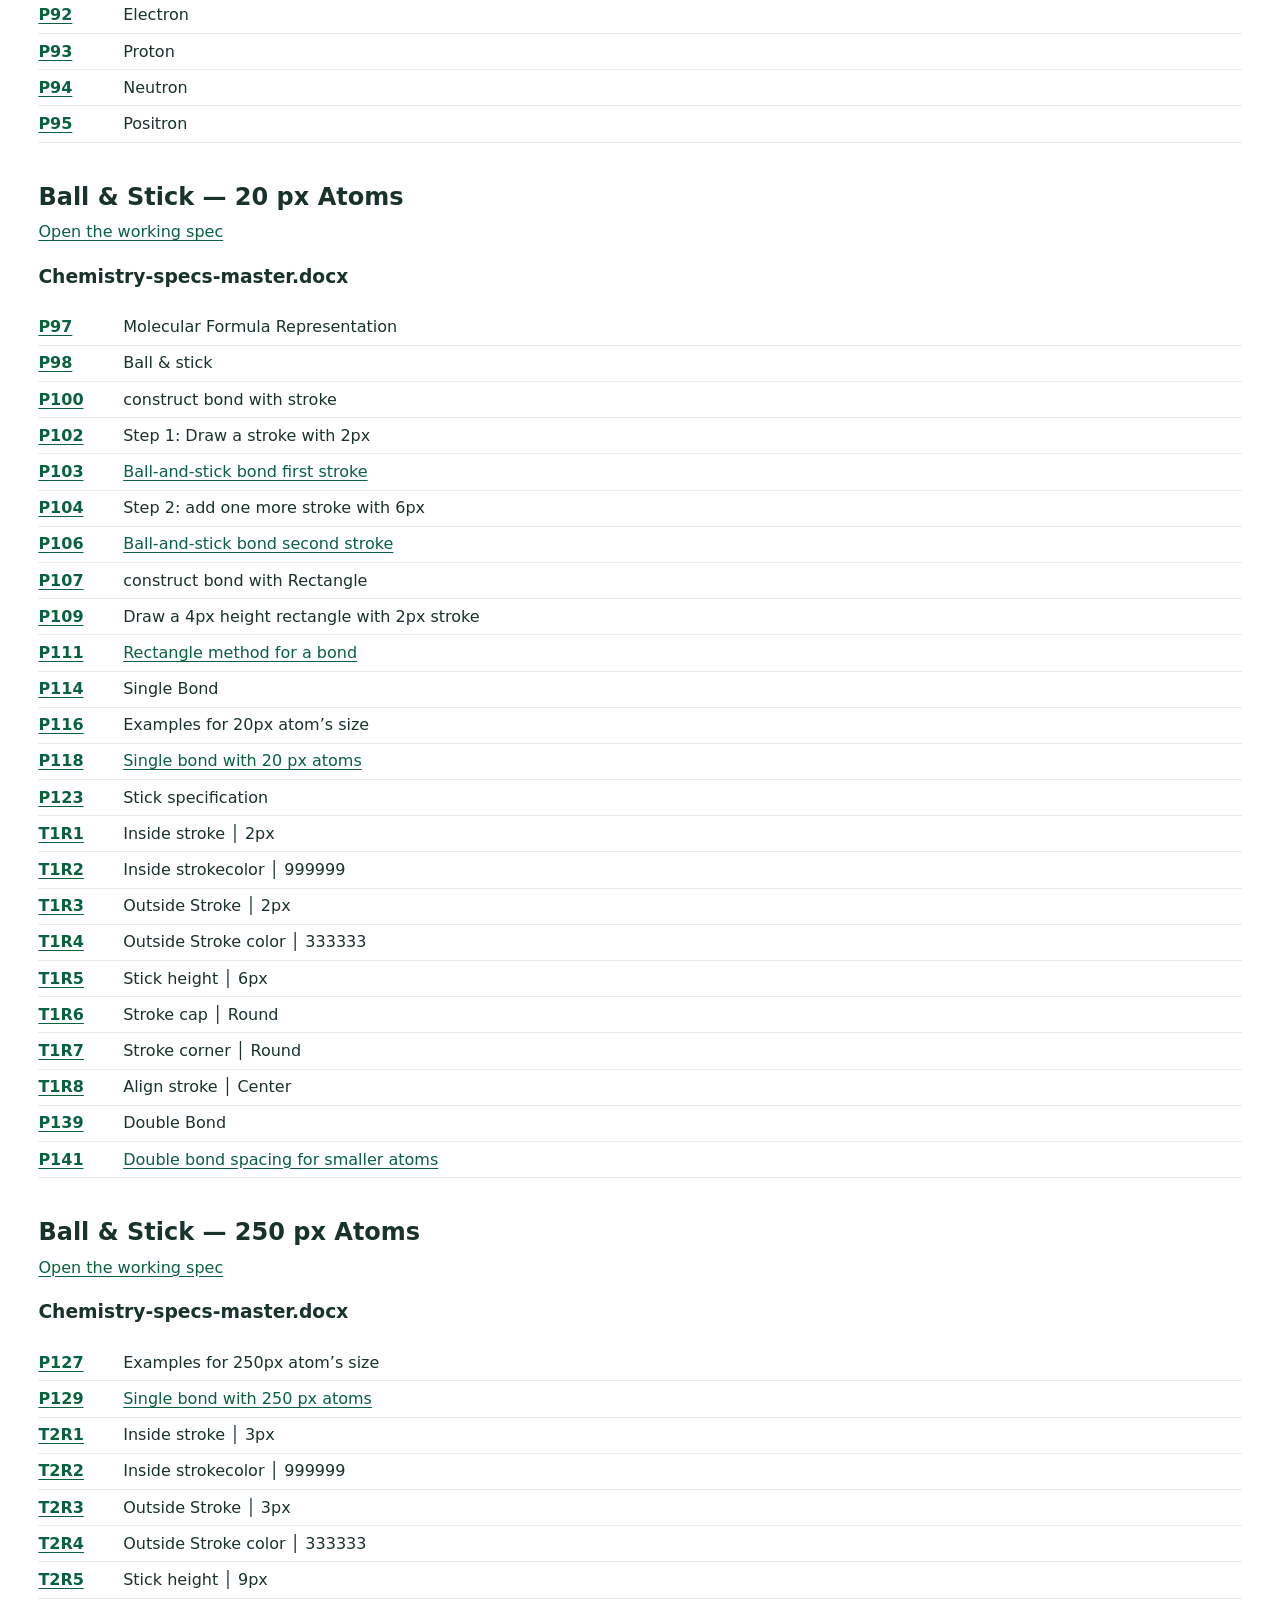
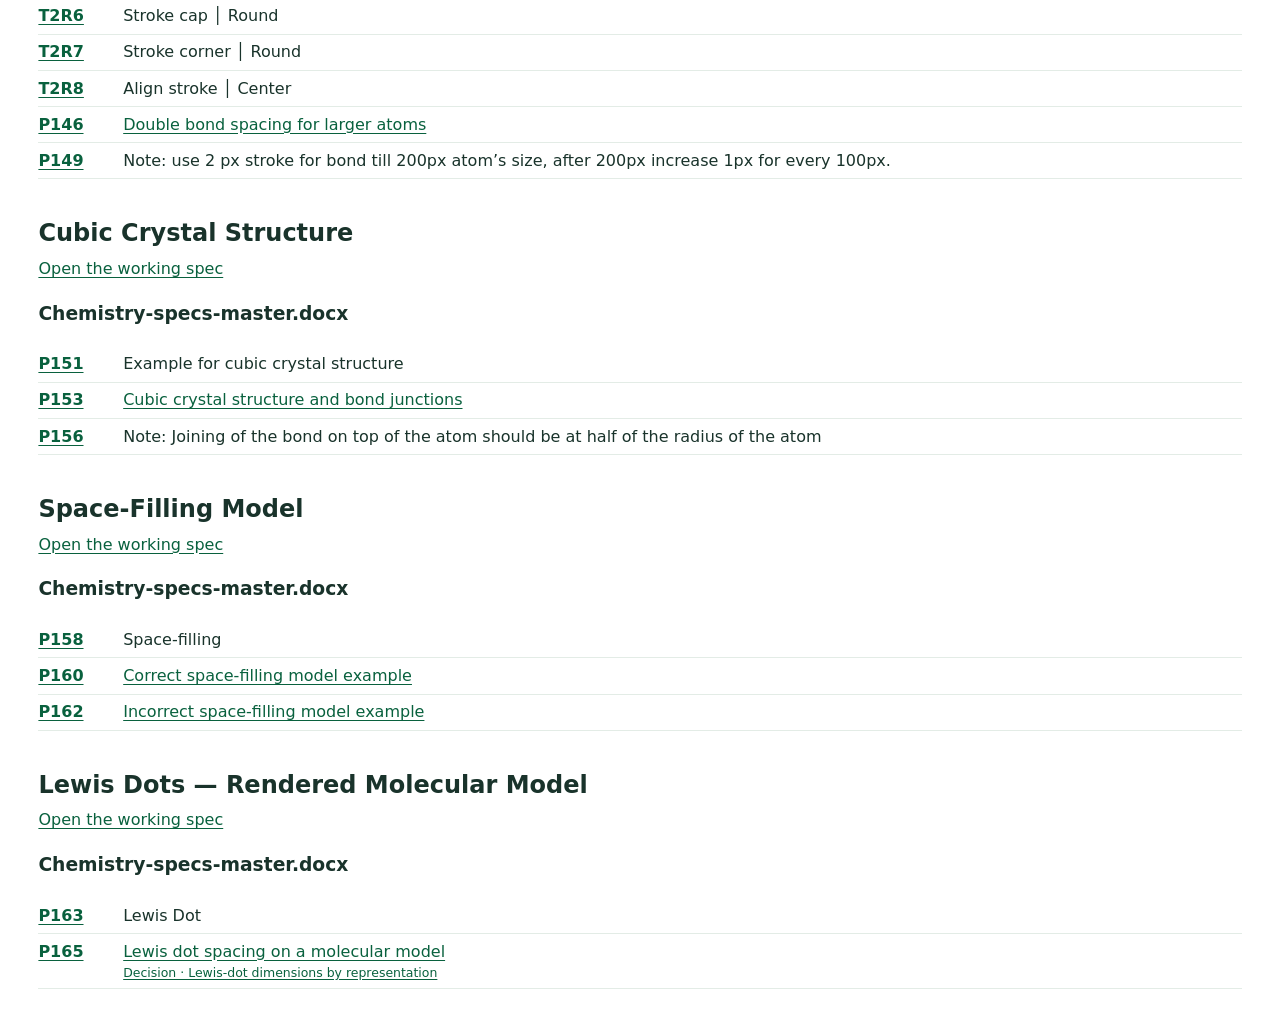
==== commit 724b0ece: "Publish specs from one form and copy inline color values" ====
--- a/chemistry-review/index.html
+++ b/chemistry-review/index.html
@@ -1,4 +1,4 @@
-<!doctype html><html lang="en"><meta charset="utf-8"><meta name="viewport" content="width=device-width,initial-scale=1"><title>Chemistry source review · CK-12</title><link rel="stylesheet" href="../math-review/review.css"><main>
+<!doctype html><html lang="en"><meta charset="utf-8"><meta name="viewport" content="width=device-width,initial-scale=1"><title>Chemistry source review · CK-12</title><link rel="stylesheet" href="../math-review/review.css"><script defer src="../contribute/copy.js"></script><main>
 <nav><a href="../?spec=chem-fig-doc">← Chemistry guide</a>　<a href="../source-images/?subject=Chemistry">All Chemistry figures</a></nav>
 <h1>Chemistry source review</h1><p>The two Word exports contain 163 nonempty paragraphs and table rows, including 39 figure placements. Follow a topic to its current spec, original wording and annotated examples.</p>
 <p><a href="source-coverage.tsv">Download the coverage register (TSV)</a></p>
